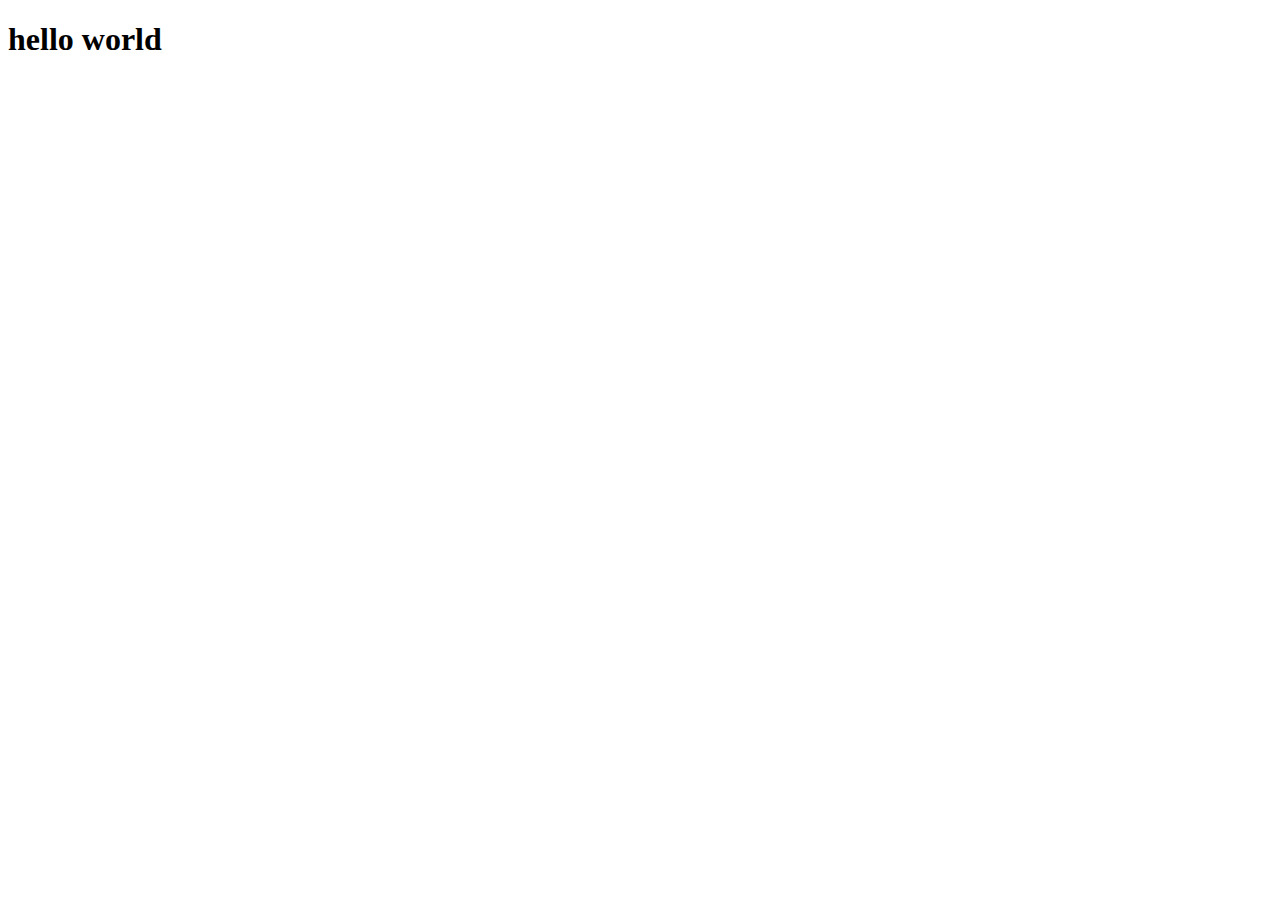
==== index.html @ 8c53c87b "fixed" ====
<!DOCTYPE html>
<html lang="en">
<head>
    <meta charset="UTF-8">
    <meta http-equiv="X-UA-Compatible" content="IE=edge">
    <meta name="viewport" content="width=device-width, initial-scale=1.0">
    <title>Document</title>
</head>
<body>
    <h1>hello world</h1>
</body>
</html>
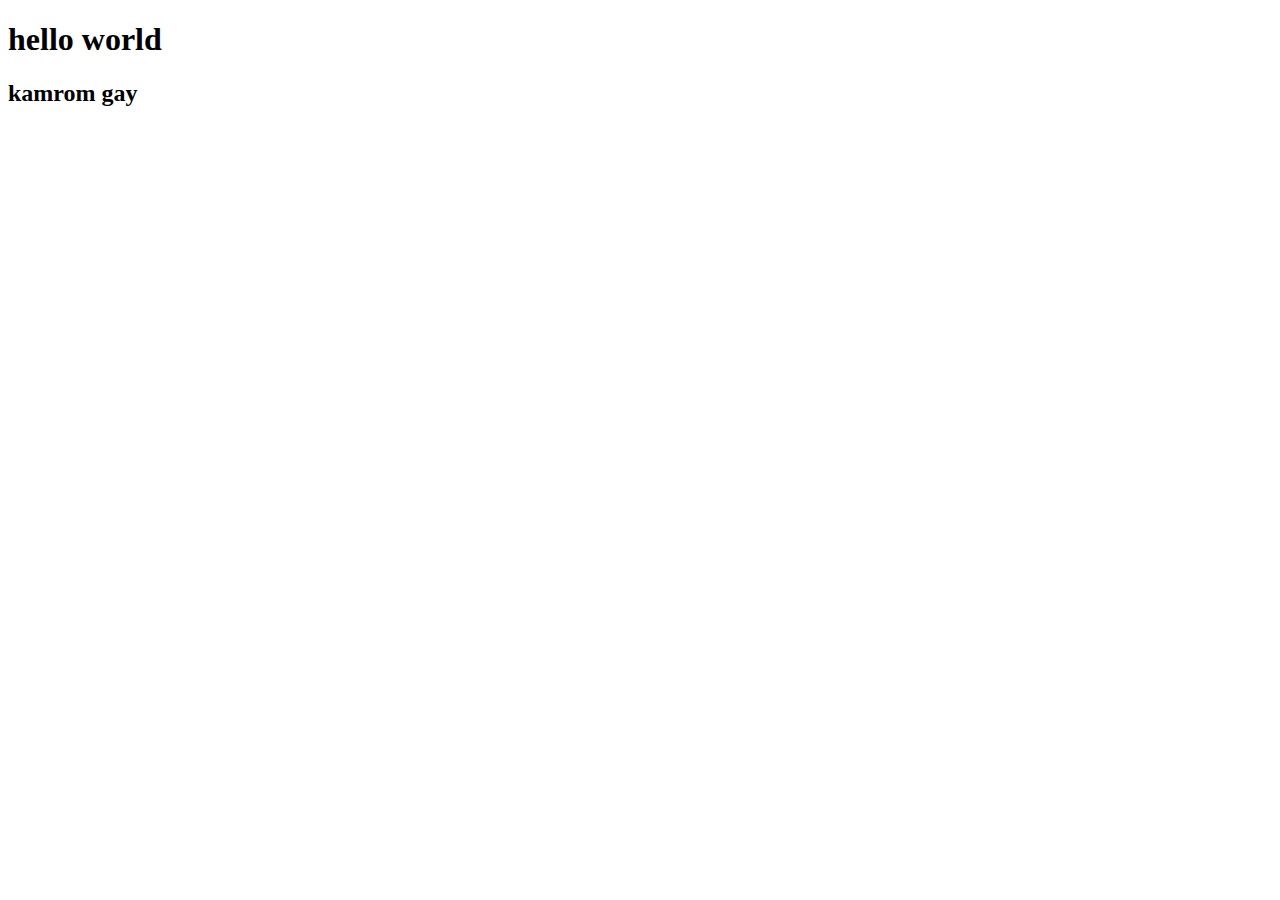
==== commit e5f119d7: "popod" ====
--- a/index.html
+++ b/index.html
@@ -8,5 +8,6 @@
 </head>
 <body>
     <h1>hello world</h1>
+    <h2>kamrom gay</h2>
 </body>
 </html>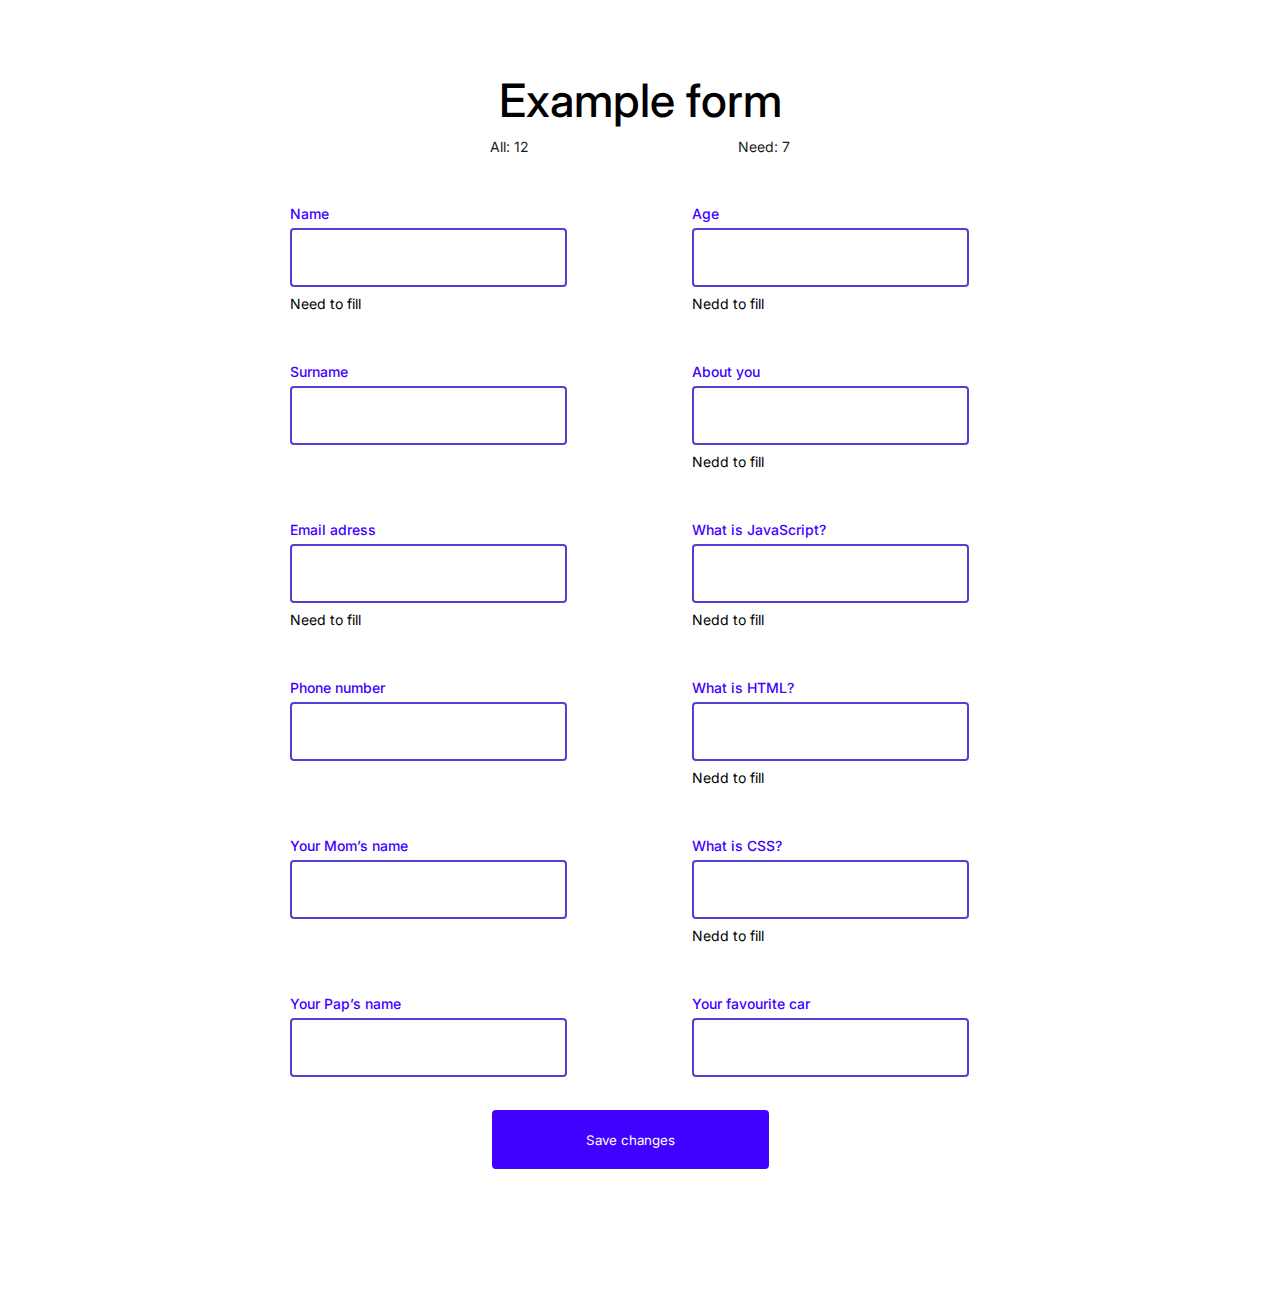
==== commit 7d7a830e: "animation-1" ====
--- a/index.html
+++ b/index.html
@@ -1,13 +1,124 @@
 <!DOCTYPE html>
 <html lang="en">
+
 <head>
     <meta charset="UTF-8">
     <meta http-equiv="X-UA-Compatible" content="IE=edge">
     <meta name="viewport" content="width=device-width, initial-scale=1.0">
+    <link rel="preconnect" href="https://fonts.googleapis.com">
+    <link rel="preconnect" href="https://fonts.gstatic.com" crossorigin>
+    <link href="https://fonts.googleapis.com/css2?family=Inter:wght@100;200;300;400;500;600;700;800;900&display=swap"
+        rel="stylesheet">
+    <link rel="stylesheet" href="./style.css">
     <title>Document</title>
 </head>
+
 <body>
-    <h1>hello world</h1>
-    <h2>kamrom gay</h2>
+
+    <div class="container">
+        <div class="main-top">
+            <div class="top-h1">
+                <h1>Example form</h1>
+            </div>
+            <div class="top-text">
+                <p>All: 12</p>
+                <p></p>
+                <p></p>
+                <p>Need: 7</p>
+            </div>
+        </div>
+
+          <form>
+ <div class="main-block">
+            <div class="input-block">
+                <label><p class="p-input">Name</p></label>
+                <input type="text" id="name">
+            </div>
+
+            <div class="input-block">
+                <label><p class="p-input">Age</p></label>
+                <input type="number" id="name">
+            </div>
+        </div>
+        <span class="need">Need to fill</span>
+        <span class="need fill">Nedd to fill</span>
+
+        <div class="main-block">
+            <div class="input-block">
+                <label><p class="p-input">Surname</p></label>
+                <input type="text" id="name">
+            </div>
+
+            <div class="input-block">
+                <label><p class="p-input">About you</p></label>
+                <input type="text" id="name">
+            </div>
+        </div>
+        <span class="fill-2">Nedd to fill</span>
+
+        <div class="main-block">
+            <div class="input-block">
+                <label><p class="p-input">Email adress</p></label>
+                <input type="email" id="name">
+            </div>
+
+            <div class="input-block">
+                <label><p class="p-input">What is JavaScript?</p></label>
+                <input type="text" id="name">
+            </div>
+        </div>
+        <span class="need">Need to fill</span>
+        <span class="need fill">Nedd to fill</span>
+
+        <div class="main-block">
+            <div class="input-block">
+                <label><p class="p-input">Phone number</p></label>
+                <input type="number" id="name">
+            </div>
+
+            <div class="input-block">
+                <label><p class="p-input">What is HTML?</p></label>
+                <input type="text" id="name">
+            </div>
+        </div>
+        <span class="fill-2">Nedd to fill</span>
+
+        <div class="main-block">
+            <div class="input-block">
+                <label><p class="p-input">Your Mom’s name</p></label>
+                <input type="text" id="name">
+            </div>
+
+            <div class="input-block">
+                <label><p class="p-input">What is CSS?</p></label>
+                <input type="text" id="name">
+            </div>
+        </div>
+        <span class="fill-2">Nedd to fill</span>
+
+        <div class="main-block">
+            <div class="input-block">
+                <label><p class="p-input">Your Pap’s name</p></label>
+                <input type="text" id="name">
+            </div>
+
+            <div class="input-block">
+                <label><p class="p-input">Your favourite car</p></label>
+                <input type="text" id="name">
+            </div>
+        </div>
+
+
+              <div class="btn-main">
+                <button class="main-btn">
+                    Save changes
+                </button>
+              </div>
+          </form>
+    </div>
+
+    <script src="./script.js"></script>
 </body>
-</html>+
+</html>
+
--- a/style.css
+++ b/style.css
@@ -0,0 +1,150 @@
+* {
+    padding: 0;
+    margin: 0;
+    box-sizing: border-box;
+    font-family: 'Inter', sans-serif;
+}
+
+button {
+    cursor: pointer;
+}
+
+a {
+    text-decoration: none;
+}
+
+.container {
+    width: 700px;
+    margin: 0 auto;
+}
+
+.top-text {
+    margin: 0 auto;
+    display: flex;
+    justify-content: space-between;
+    width: 300px;
+}
+
+.top-text p {
+    font-size: 14px;
+    font-weight: 400;
+    color: #1A1A1A;
+    margin-top: 10px;
+}
+
+.top-h1 {
+    text-align: center;
+    margin-top: 72px;
+}
+
+.top-h1 h1 {
+    font-size: 46px;
+    font-weight: 500;
+}
+
+input {
+    width: 277px;
+    height: 59px;
+    background: #FFFFFF;
+    border: 2px solid #543FD3;
+    border-radius: 4px;
+    margin: 73px 125px 6px -140px;
+    padding: 20px 12px;
+    animation: baloon 3s 0s ease;
+}
+
+form {
+    margin-bottom: 144px;
+    width: 800px;
+}
+
+label p {
+    margin: 0px 0 -70px 50px;
+}
+
+.input-block {
+    display: flex;
+}
+
+.p-input {
+    margin: 50px 0 0 0;
+    width: 140px;
+    font-size: 14px;
+    font-weight: 500;
+    color: #4200FF;
+    animation: p-animate 2s 0s;
+}
+
+.main-block {
+    display: flex;
+}
+
+.fill {
+    font-size: 14px;
+    margin-left: 327px;
+    animation: p-animate 3s 0s;
+}
+
+.need {
+    font-size: 14px;
+    opacity: 1;
+    animation: p-animate 3s 0s;
+}
+
+.fill-2 {
+    font-size: 14px;
+    margin-left: 402px;
+    animation: p-animate 3s 0s;
+}
+
+.main-btn {
+    background: #4200FF;
+    border: 2px solid #4200FF;
+    border-radius: 4px;
+    align-items: center;
+    padding: 20px 12px;
+    width: 277px;
+    height: 59px;
+    color: white;
+    margin: 27px 0 0 -120px;
+}
+
+.btn-main {
+    text-align: center;
+}
+
+
+@keyframes baloon {
+    0% {
+        margin-top: -1000px;
+        width: 70px;
+        height: 70px;
+        transform: rotate(2080deg);
+        border-radius: 10px;
+    }
+    50% {
+        margin-top: 70px;
+        border-radius: 20px;
+        width: 70px;
+        height: 70px;
+        transform: rotate(1080deg);
+        margin-right: 80px;
+        margin-left: 10px;
+    }
+    100% {
+        border-radius: 4px;
+        transform: rotate(1080deg);
+    }
+}
+
+
+@keyframes p-animate {
+    0% {
+        opacity: 0;
+        margin-top: 200px;
+    }
+    100% {
+        margin-bottom: 70px;
+        opacity: 1;
+    }
+}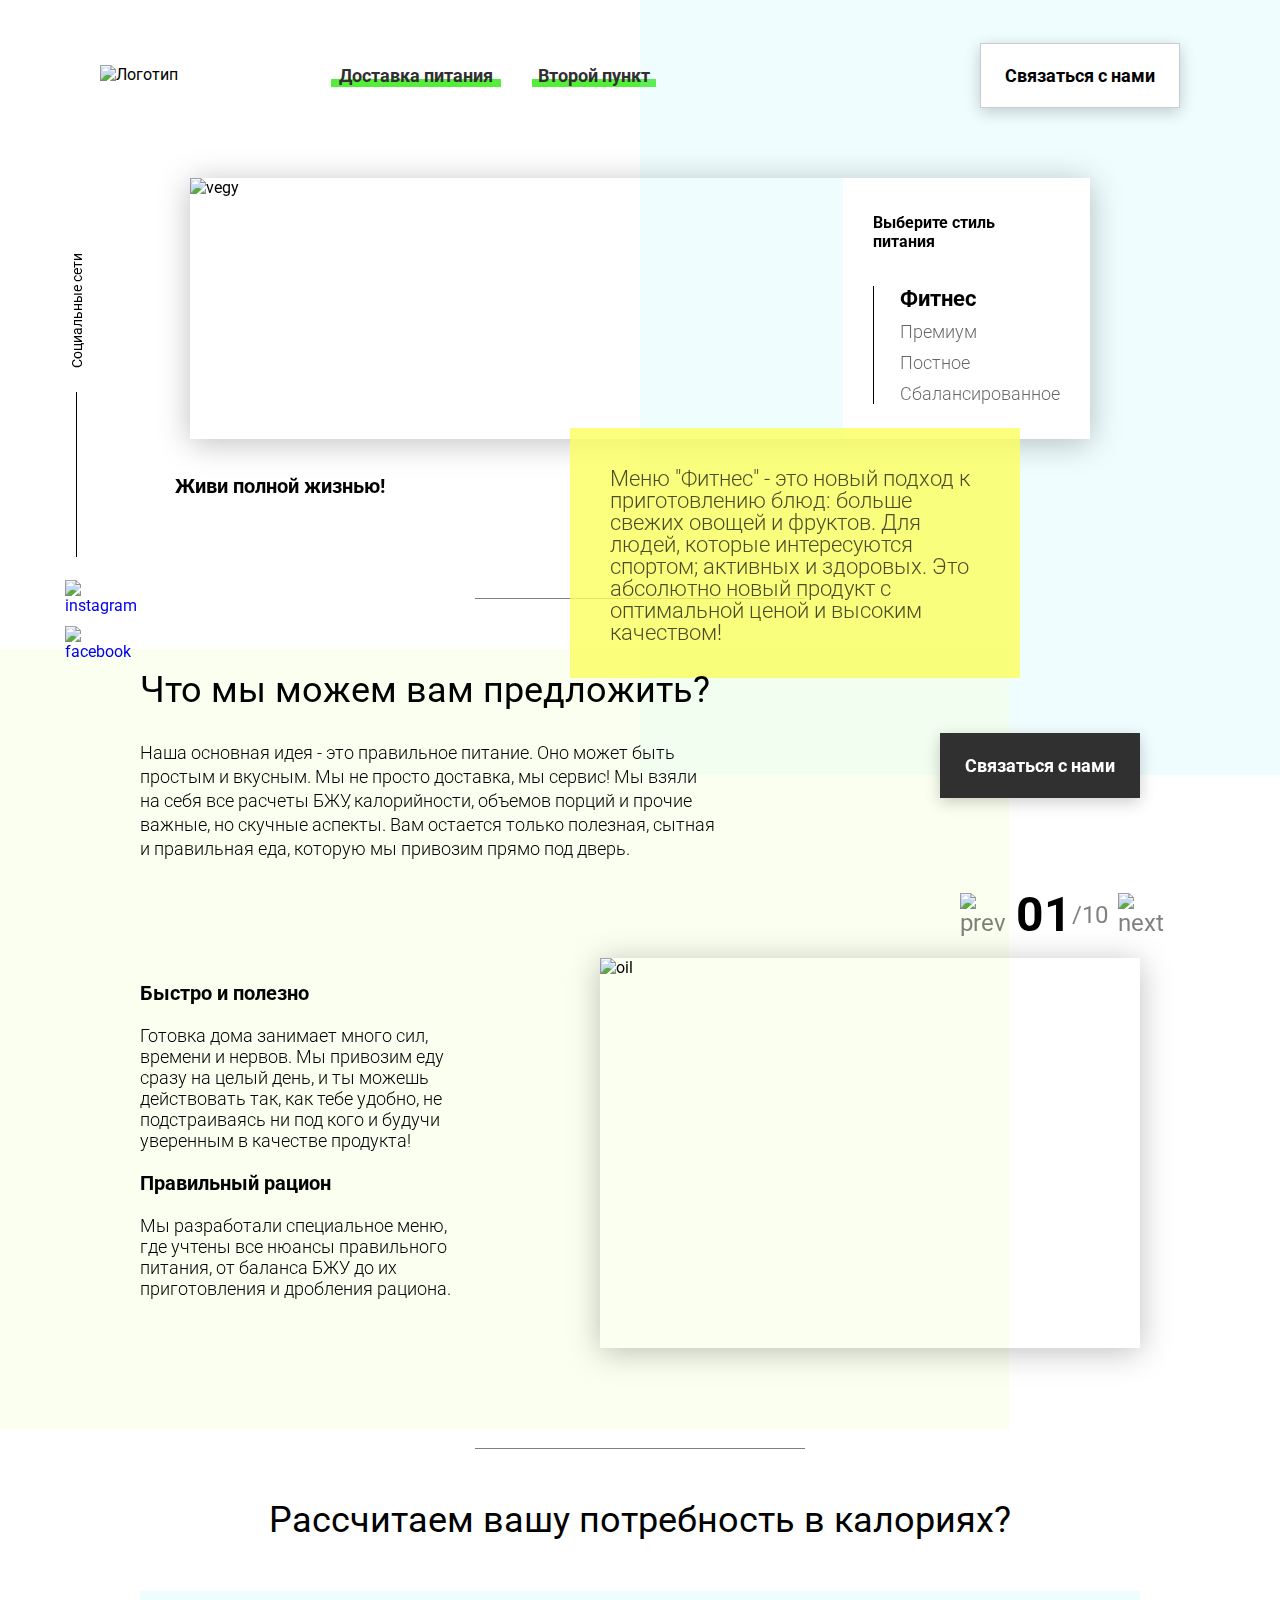
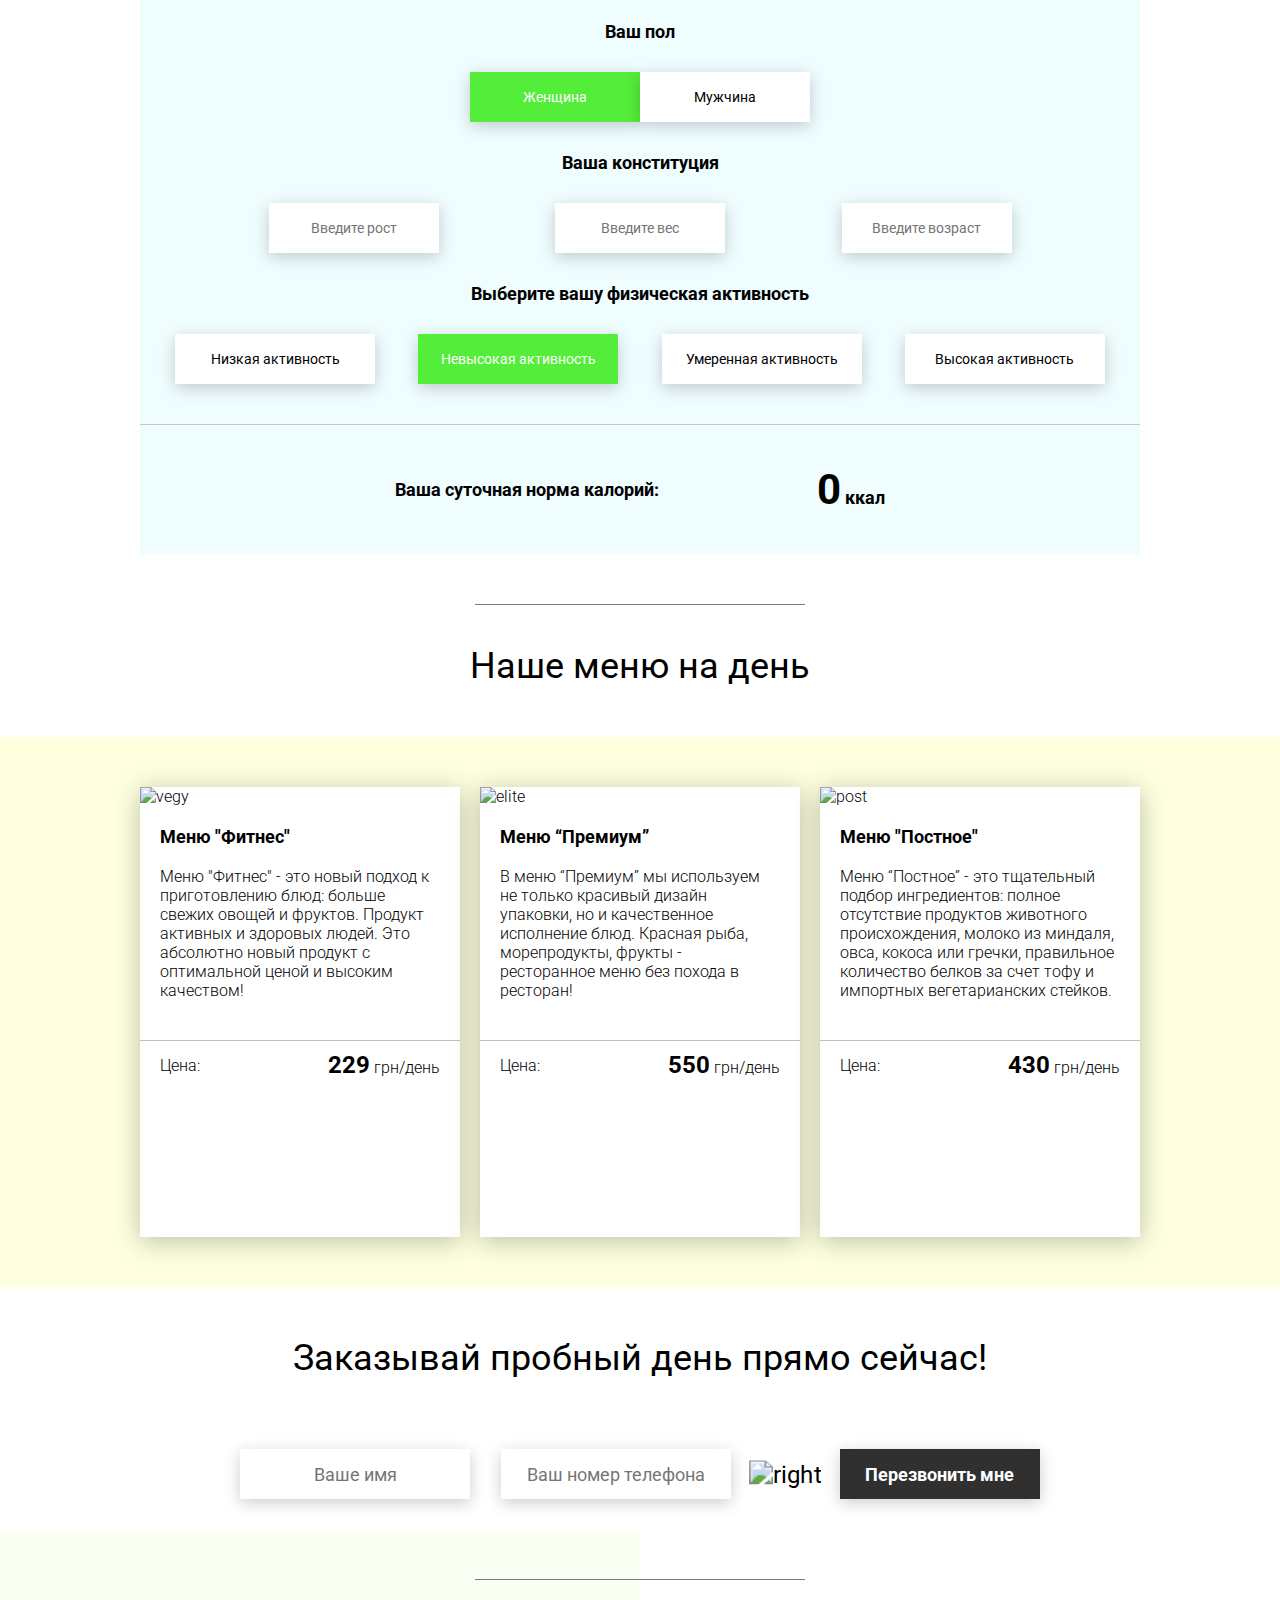
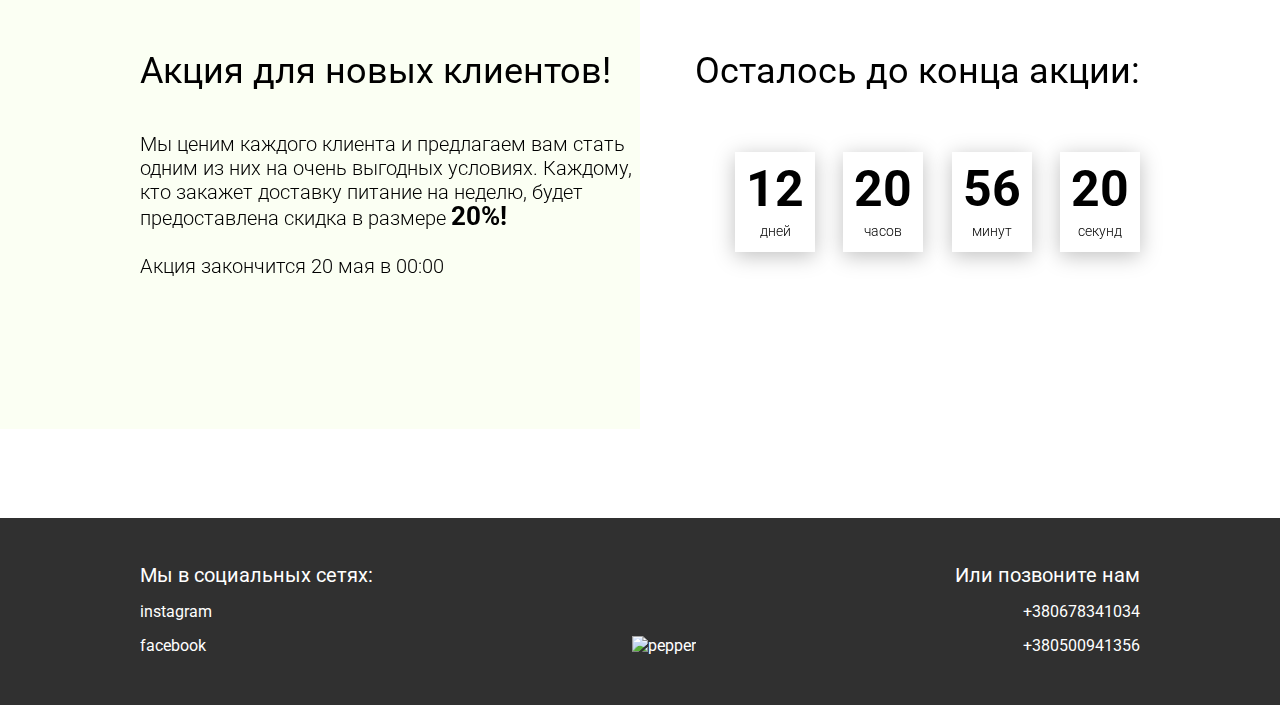
==== commit 09a29710: "done" ====
--- a/index.html
+++ b/index.html
@@ -3,122 +3,350 @@
 
 <head>
     <meta charset="UTF-8">
-    <meta http-equiv="X-UA-Compatible" content="IE=edge">
     <meta name="viewport" content="width=device-width, initial-scale=1.0">
-    <link rel="preconnect" href="https://fonts.googleapis.com">
-    <link rel="preconnect" href="https://fonts.gstatic.com" crossorigin>
-    <link href="https://fonts.googleapis.com/css2?family=Inter:wght@100;200;300;400;500;600;700;800;900&display=swap"
-        rel="stylesheet">
-    <link rel="stylesheet" href="./style.css">
-    <title>Document</title>
+    <title>Food</title>
+    <link rel="stylesheet" href="css/style.css">
+    <link rel="stylesheet" href="css/media.css">
 </head>
 
 <body>
-
-    <div class="container">
-        <div class="main-top">
-            <div class="top-h1">
-                <h1>Example form</h1>
-            </div>
-            <div class="top-text">
-                <p>All: 12</p>
-                <p></p>
-                <p></p>
-                <p>Need: 7</p>
-            </div>
-        </div>
-
-          <form>
- <div class="main-block">
-            <div class="input-block">
-                <label><p class="p-input">Name</p></label>
-                <input type="text" id="name">
-            </div>
-
-            <div class="input-block">
-                <label><p class="p-input">Age</p></label>
-                <input type="number" id="name">
-            </div>
-        </div>
-        <span class="need">Need to fill</span>
-        <span class="need fill">Nedd to fill</span>
-
-        <div class="main-block">
-            <div class="input-block">
-                <label><p class="p-input">Surname</p></label>
-                <input type="text" id="name">
-            </div>
-
-            <div class="input-block">
-                <label><p class="p-input">About you</p></label>
-                <input type="text" id="name">
-            </div>
-        </div>
-        <span class="fill-2">Nedd to fill</span>
-
-        <div class="main-block">
-            <div class="input-block">
-                <label><p class="p-input">Email adress</p></label>
-                <input type="email" id="name">
-            </div>
-
-            <div class="input-block">
-                <label><p class="p-input">What is JavaScript?</p></label>
-                <input type="text" id="name">
-            </div>
-        </div>
-        <span class="need">Need to fill</span>
-        <span class="need fill">Nedd to fill</span>
-
-        <div class="main-block">
-            <div class="input-block">
-                <label><p class="p-input">Phone number</p></label>
-                <input type="number" id="name">
-            </div>
-
-            <div class="input-block">
-                <label><p class="p-input">What is HTML?</p></label>
-                <input type="text" id="name">
-            </div>
-        </div>
-        <span class="fill-2">Nedd to fill</span>
-
-        <div class="main-block">
-            <div class="input-block">
-                <label><p class="p-input">Your Mom’s name</p></label>
-                <input type="text" id="name">
-            </div>
-
-            <div class="input-block">
-                <label><p class="p-input">What is CSS?</p></label>
-                <input type="text" id="name">
-            </div>
-        </div>
-        <span class="fill-2">Nedd to fill</span>
-
-        <div class="main-block">
-            <div class="input-block">
-                <label><p class="p-input">Your Pap’s name</p></label>
-                <input type="text" id="name">
-            </div>
-
-            <div class="input-block">
-                <label><p class="p-input">Your favourite car</p></label>
-                <input type="text" id="name">
-            </div>
-        </div>
-
-
-              <div class="btn-main">
-                <button class="main-btn">
-                    Save changes
-                </button>
-              </div>
-          </form>
-    </div>
-
-    <script src="./script.js"></script>
+    <header class="header">
+        <div class="header__left-block">
+            <div class="header__logo">
+                <img src="icons/logo.svg" alt="Логотип">
+            </div>
+            <nav class="header__links">
+                <a href="#" class="header__link">Доставка питания</a>
+                <a href="#" class="header__link">Второй пункт</a>
+            </nav>
+        </div>
+        <div class="header__right-block">
+            <button data-modal class="btn btn_white">Связаться с нами</button>
+        </div>
+    </header>
+    <div class="sidepanel">
+        <div class="sidepanel__text"><span>Социальные сети</span></div>
+        <div class="sidepanel__divider"></div>
+        <a href="#" class="sidepanel__icon">
+            <img src="icons/instagram.svg" alt="instagram">
+        </a>
+        <a href="#" class="sidepanel__icon">
+            <img src="icons/facebook.svg" alt="facebook">
+        </a>
+    </div>
+
+    <div class="preview">
+        <div class="bgc_blue"></div>
+        <div class="container">
+            <div class="tabcontainer">
+                <div class="tabcontent">
+                    <img src="img/tabs/vegy.jpg" alt="vegy">
+                    <div class="tabcontent__descr">
+                        Меню "Фитнес" - это новый подход к приготовлению блюд: больше свежих овощей и фруктов. Для
+                        людей, которые интересуются спортом; активных и здоровых. Это абсолютно новый продукт с
+                        оптимальной ценой и высоким качеством!
+                    </div>
+                </div>
+                <div class="tabcontent">
+                    <img src="img/tabs/elite.jpg" alt="elite">
+                    <div class="tabcontent__descr">
+                        Меню “Премиум” - мы используем не только красивый дизайн упаковки, но и качественное исполнение
+                        блюд. Красная рыба, морепродукты, фрукты - ресторанное меню без похода в ресторан!
+                    </div>
+                </div>
+                <div class="tabcontent">
+                    <img src="img/tabs/post.jpg" alt="post">
+                    <div class="tabcontent__descr">
+                        Наше специальное “Постное меню” - это тщательный подбор ингредиентов: полное отсутствие
+                        продуктов животного происхождения. Полная гармония с собой и природой в каждом элементе! Все
+                        будет Ом!
+                    </div>
+                </div>
+                <div class="tabcontent">
+                    <img src="img/tabs/hamburger.jpg" alt="vegy">
+                    <div class="tabcontent__descr">
+                        Меню "Сбалансированное" - это соответствие вашего рациона всем научным рекомендациям. Мы
+                        тщательно просчитываем вашу потребность в к/б/ж/у и создаем лучшие блюда для вас.
+                    </div>
+                </div>
+                <div class="tabheader">
+                    <h3>Выберите стиль питания</h3>
+                    <div class="tabheader__items">
+                        <div class="tabheader__item tabheader__item_active">Фитнес</div>
+                        <div class="tabheader__item">Премиум</div>
+                        <div class="tabheader__item">Постное</div>
+                        <div class="tabheader__item">Сбалансированное</div>
+                    </div>
+                </div>
+            </div>
+            <div class="preview__life">Живи полной жизнью!</div>
+        </div>
+    </div>
+
+    <div class="divider"></div>
+
+    <div class="offer">
+        <div class="bgc_y"></div>
+        <div class="container">
+            <div class="offer__text">
+                <h2 class="title">Что мы можем вам предложить?</h2>
+                <div class="offer__descr">
+                    Наша основная идея - это правильное питание. Оно может быть простым и вкусным. Мы не просто
+                    доставка, мы сервис! Мы взяли на себя все расчеты БЖУ, калорийности, объемов порций и прочие важные,
+                    но скучные аспекты. Вам остается только полезная, сытная и правильная еда, которую мы привозим прямо
+                    под дверь.
+                </div>
+            </div>
+            <div class="offer__action">
+                <button data-modal class="btn btn_dark">Связаться с нами</button>
+            </div>
+        </div>
+        <div class="container">
+            <div class="offer__advantages">
+                <h2>Быстро и полезно</h2>
+                <div class="offer__advantages-text">
+                    Готовка дома занимает много сил, времени и нервов. Мы привозим еду сразу на целый день, и ты можешь
+                    действовать так, как тебе удобно, не подстраиваясь ни под кого и будучи уверенным в качестве
+                    продукта!
+                </div>
+                <h2>Правильный рацион</h2>
+                <div class="offer__advantages-text">
+                    Мы разработали специальное меню, где учтены все нюансы правильного питания, от баланса БЖУ до их
+                    приготовления и дробления рациона.
+                </div>
+            </div>
+            <div class="offer__slider">
+                <div class="offer__slider-counter">
+                    <div class="offer__slider-prev">
+                        <img src="icons/left.svg" alt="prev">
+                    </div>
+                    <span id="current">03</span>
+                    /
+                    <span id="total">04</span>
+                    <div class="offer__slider-next">
+                        <img src="icons/right.svg" alt="next">
+                    </div>
+                </div>
+                <div class="offer__slider-wrapper">
+
+                    <div class="offer__slide">
+                        <img src="img/slider/olive-oil.jpg" alt="oil">
+                    </div>
+                    <div class="offer__slide">
+                        <img src="img/slider/paprika.jpg" alt="paprika">
+                    </div>
+                    <div class="offer__slide">
+                        <img src="img/slider/pepper.jpg" alt="pepper">
+                    </div>
+                    <div class="offer__slide">
+                        <img src="img/slider/food-12.jpg" alt="food">
+                    </div>
+                    <div class="offer__slide">
+                        <img src="img/slider/olive-oil.jpg" alt="oil">
+                    </div>
+                    <div class="offer__slide">
+                        <img src="img/slider/paprika.jpg" alt="paprika">
+                    </div>
+                    <div class="offer__slide">
+                        <img src="img/slider/pepper.jpg" alt="pepper">
+                    </div>
+                    <div class="offer__slide">
+                        <img src="img/slider/food-12.jpg" alt="food">
+                    </div>
+                    <div class="offer__slide">
+                        <img src="img/slider/olive-oil.jpg" alt="oil">
+                    </div>
+                    <div class="offer__slide">
+                        <img src="img/slider/paprika.jpg" alt="paprika">
+                    </div>
+                </div>
+            </div>
+        </div>
+    </div>
+
+    <div class="divider"></div>
+
+    <div class="calculating">
+        <div class="container">
+            <h2 class="title">Рассчитаем вашу потребность в калориях?
+            </h2>
+            <div class="calculating__field">
+                <div class="calculating__subtitle">
+                    Ваш пол
+                </div>
+                <div class="calculating__choose" id="gender">
+                    <div data-gender="woman" class="calculating__choose-item calculating__choose-item_active">Женщина
+                    </div>
+                    <div data-gender="man" class="calculating__choose-item">Мужчина</div>
+                </div>
+
+                <div class="calculating__subtitle">
+                    Ваша конституция
+                </div>
+                <div class="calculating__choose calculating__choose_medium">
+                    <input type="text" id="height" placeholder="Введите рост" tabindex="1"
+                        class="calculating__choose-item">
+                    <input type="text" id="weight" placeholder="Введите вес" tabindex="2"
+                        class="calculating__choose-item">
+                    <input type="text" id="age" placeholder="Введите возраст" tabindex="3"
+                        class="calculating__choose-item">
+                </div>
+
+                <div class="calculating__subtitle">
+                    Выберите вашу физическая активность
+                </div>
+                <div class="calculating__choose calculating__choose_big">
+                    <div id="low" class="calculating__choose-item">Низкая активность </div>
+                    <div id="small" class="calculating__choose-item calculating__choose-item_active">Невысокая
+                        активность</div>
+                    <div id="medium" class="calculating__choose-item">Умеренная активность</div>
+                    <div id="high" class="calculating__choose-item">Высокая активность</div>
+                </div>
+
+                <div class="calculating__divider"></div>
+
+                <div class="calculating__total">
+                    <div class="calculating__subtitle">
+                        Ваша суточная норма калорий:
+                    </div>
+                    <div class="calculating__result">
+                        <span>0</span> ккал
+                    </div>
+                </div>
+            </div>
+        </div>
+    </div>
+
+    <div class="divider"></div>
+
+    <div class="menu">
+        <h2 class="title">Наше меню на день</h2>
+
+        <div class="menu__field">
+            <div class="container">
+                <div class="menu__item">
+                    <img src="img/tabs/vegy.jpg" alt="vegy">
+                    <h3 class="menu__item-subtitle">Меню "Фитнес"</h3>
+                    <div class="menu__item-descr">Меню "Фитнес" - это новый подход к приготовлению блюд: больше свежих
+                        овощей и фруктов. Продукт активных и здоровых людей. Это абсолютно новый продукт с оптимальной
+                        ценой и высоким качеством!</div>
+                    <div class="menu__item-divider"></div>
+                    <div class="menu__item-price">
+                        <div class="menu__item-cost">Цена:</div>
+                        <div class="menu__item-total"><span>229</span> грн/день</div>
+                    </div>
+                </div>
+                <div class="menu__item">
+                    <img src="img/tabs/elite.jpg" alt="elite">
+                    <h3 class="menu__item-subtitle">Меню “Премиум”</h3>
+                    <div class="menu__item-descr">В меню “Премиум” мы используем не только красивый дизайн упаковки, но
+                        и качественное исполнение блюд. Красная рыба, морепродукты, фрукты - ресторанное меню без похода
+                        в ресторан!</div>
+                    <div class="menu__item-divider"></div>
+                    <div class="menu__item-price">
+                        <div class="menu__item-cost">Цена:</div>
+                        <div class="menu__item-total"><span>550</span> грн/день</div>
+                    </div>
+                </div>
+                <div class="menu__item">
+                    <img src="img/tabs/post.jpg" alt="post">
+                    <h3 class="menu__item-subtitle">Меню "Постное"</h3>
+                    <div class="menu__item-descr">Меню “Постное” - это тщательный подбор ингредиентов: полное отсутствие
+                        продуктов животного происхождения, молоко из миндаля, овса, кокоса или гречки, правильное
+                        количество белков за счет тофу и импортных вегетарианских стейков. </div>
+                    <div class="menu__item-divider"></div>
+                    <div class="menu__item-price">
+                        <div class="menu__item-cost">Цена:</div>
+                        <div class="menu__item-total"><span>430</span> грн/день</div>
+                    </div>
+                </div>
+            </div>
+        </div>
+    </div>
+
+    <div class="order">
+        <div class="container">
+            <div class="title">Заказывай пробный день прямо сейчас!</div>
+            <form action="#" name="sign_up" class="order__form">
+                <input placeholder="Ваше имя" name="name" type="text" class="order__input">
+                <input placeholder="Ваш номер телефона" name="phone" type="phone" class="order__input">
+                <img src="icons/right.svg" alt="right">
+                <button class="btn btn_dark btn_min">Перезвонить мне</button>
+            </form>
+        </div>
+    </div>
+
+    <div class="divider"></div>
+
+    <div class="promotion">
+        <div class="bgc_y"></div>
+        <div class="container">
+            <div class="promotion__text">
+                <div class="title">Акция для новых клиентов!</div>
+                <div class="promotion__descr">
+                    Мы ценим каждого клиента и предлагаем вам стать одним из них на очень выгодных условиях.
+                    Каждому, кто закажет доставку питание на неделю, будет предоставлена скидка в размере
+                    <span>20%!</span>
+                    <br><br>
+                    Акция закончится 20 мая в 00:00
+                </div>
+            </div>
+            <div class="promotion__timer">
+                <div class="title">Осталось до конца акции:</div>
+                <div class="timer">
+                    <div class="timer__block">
+                        <span id="days">12</span>
+                        дней
+                    </div>
+                    <div class="timer__block">
+                        <span id="hours">20</span>
+                        часов
+                    </div>
+                    <div class="timer__block">
+                        <span id="minutes">56</span>
+                        минут
+                    </div>
+                    <div class="timer__block">
+                        <span id="seconds">20</span>
+                        секунд
+                    </div>
+                </div>
+            </div>
+        </div>
+    </div>
+
+    <footer class="footer">
+        <div class="container">
+            <div class="social">
+                <div class="subtitle">Мы в социальных сетях:</div>
+                <a href="#" class="link">instagram</a>
+                <a href="#" class="link">facebook</a>
+            </div>
+            <div class="pepper">
+                <img src="icons/veg.svg" alt="pepper">
+            </div>
+            <div class="call">
+                <div class="subtitle">Или позвоните нам</div>
+                <a href="#" class="link">+380678341034</a>
+                <a href="#" class="link">+380500941356</a>
+            </div>
+        </div>
+    </footer>
+
+    <div class="modal">
+        <div class="modal__dialog">
+            <div class="modal__content">
+                <form action="#">
+                    <div data-close class="modal__close">&times;</div>
+                    <div class="modal__title">Мы свяжемся с вами как можно быстрее!</div>
+                    <input placeholder="Ваше имя" name="name" type="text" class="modal__input">
+                    <input placeholder="Ваш номер телефона" name="phone" type="phone" class="modal__input">
+                    <button class="btn btn_dark btn_min">Перезвонить мне</button>
+                </form>
+            </div>
+        </div>
+    </div>
+    <script src="js/script.js"></script>
 </body>
 
-</html>
-
+</html>--- a/css/style.css
+++ b/css/style.css
@@ -0,0 +1,772 @@
+@import url(https://fonts.googleapis.com/css?family=Roboto:300,400,700&display=swap&subset=cyrillic-ext);
+* {
+  -webkit-box-sizing: border-box;
+  box-sizing: border-box;
+  margin: 0;
+  padding: 0;
+  font-family: Roboto, sans-serif; }
+
+a {
+  text-decoration: none; }
+
+.btn {
+  width: 220px;
+  height: 65px;
+  display: -webkit-box;
+  display: -ms-flexbox;
+  display: flex;
+  -webkit-box-pack: center;
+  -ms-flex-pack: center;
+  justify-content: center;
+  -webkit-box-align: center;
+  -ms-flex-align: center;
+  align-items: center;
+  background-color: #fff;
+  font-size: 18px;
+  font-weight: 700;
+  border: 1px solid rgba(0, 0, 0, 0.2);
+  -webkit-box-shadow: 0 4px 15px rgba(0, 0, 0, 0.2);
+  box-shadow: 0 4px 15px rgba(0, 0, 0, 0.2);
+  cursor: pointer;
+  -webkit-transition: .3s all;
+  -o-transition: .3s all;
+  transition: .3s all;
+  outline: 0; }
+
+.btn_white {
+  background-color: #fff; }
+
+.btn_dark {
+  background-color: #303030;
+  color: #fff;
+  border: none; }
+
+.btn_min {
+  height: 50px; }
+
+.btn:hover {
+  -webkit-box-shadow: 0 4px 30px rgba(0, 0, 0, 0.3);
+  box-shadow: 0 4px 30px rgba(0, 0, 0, 0.3); }
+
+.container {
+  max-width: 1200px;
+  margin: 0 auto; }
+
+.divider {
+  width: 330px;
+  height: 1px;
+  margin: 0 auto;
+  background-color: rgba(0, 0, 0, 0.5); }
+
+.title {
+  font-size: 36px;
+  font-weight: 400; }
+
+.header {
+  display: -webkit-box;
+  display: -ms-flexbox;
+  display: flex;
+  -webkit-box-pack: justify;
+  -ms-flex-pack: justify;
+  justify-content: space-between;
+  -webkit-box-align: center;
+  -ms-flex-align: center;
+  align-items: center;
+  height: 150px;
+  gap: 10px;
+  padding: 0 100px; }
+
+.header__left-block {
+  display: -webkit-box;
+  display: -ms-flexbox;
+  display: flex;
+  -webkit-box-pack: justify;
+  -ms-flex-pack: justify;
+  justify-content: space-between;
+  min-width: 550px; }
+
+.header__logo {
+  max-width: 170px; }
+
+.header__logo img {
+  width: 100%; }
+
+.header__links {
+  display: -webkit-box;
+  display: -ms-flexbox;
+  display: flex;
+  -webkit-box-align: center;
+  -ms-flex-align: center;
+  align-items: center; }
+
+.header__link {
+  position: relative;
+  margin-right: 45px;
+  font-weight: 700;
+  font-size: 18px;
+  color: #303030; }
+
+.header__link:after {
+  content: '';
+  position: absolute;
+  display: block;
+  width: 110%;
+  left: -5%;
+  bottom: -1px;
+  z-index: -1;
+  height: 8px;
+  background: #54ed39; }
+
+.header__link:last-child {
+  margin-right: 0; }
+
+.sidepanel {
+  position: fixed;
+  left: 5%;
+  bottom: 50%;
+  -webkit-transform: translateY(50%);
+  -ms-transform: translateY(50%);
+  transform: translateY(50%);
+  height: 400px;
+  width: 25px;
+  display: -webkit-box;
+  display: -ms-flexbox;
+  display: flex;
+  -webkit-box-orient: vertical;
+  -webkit-box-direction: normal;
+  -ms-flex-direction: column;
+  flex-direction: column;
+  -webkit-box-pack: justify;
+  -ms-flex-pack: justify;
+  justify-content: space-between;
+  -webkit-box-align: center;
+  -ms-flex-align: center;
+  align-items: center; }
+
+.sidepanel__text {
+  width: 120px;
+  height: 120px;
+  font-size: 14px; }
+
+.sidepanel__text span {
+  display: -webkit-box;
+  display: -ms-flexbox;
+  display: flex;
+  -webkit-transform: rotate(-90deg) translateX(-50px);
+  -ms-transform: rotate(-90deg) translateX(-50px);
+  transform: rotate(-90deg) translateX(-50px); }
+
+.sidepanel__divider {
+  width: 1px;
+  height: 165px;
+  background-color: #000; }
+
+.sidepanel__icon {
+  width: 24px;
+  height: 24px; }
+
+.sidepanel__icon img {
+  width: 100%; }
+
+.preview {
+  padding: 28px 0 100px 0;
+  position: relative; }
+
+.preview__life {
+  font-weight: 700;
+  font-size: 20px;
+  margin-left: 35px;
+  margin-top: 35px; }
+
+.bgc_blue {
+  position: absolute;
+  right: 0;
+  top: -155px;
+  width: 50vw;
+  height: 900px;
+  background: rgba(146, 242, 255, 0.15);
+  z-index: -1; }
+
+.tabcontainer {
+  display: -webkit-box;
+  display: -ms-flexbox;
+  display: flex;
+  width: 1130px;
+  margin: 0 auto;
+  -webkit-box-shadow: 0 4px 30px rgba(0, 0, 0, 0.25);
+  box-shadow: 0 4px 30px rgba(0, 0, 0, 0.25); }
+
+.tabcontent {
+  width: 850px;
+  position: relative; }
+
+.tabcontent img {
+  width: 100%;
+  height: 100%;
+  -o-object-fit: cover;
+  object-fit: cover; }
+
+.tabcontent__descr {
+  position: absolute;
+  top: 300px;
+  right: -177px;
+  width: 550px;
+  height: 359px;
+  background: rgba(251, 254, 93, 0.8);
+  padding: 50px;
+  font-size: 24px;
+  font-weight: 300;
+  line-height: 36px;
+  color: rgba(0, 0, 0, 0.7); }
+
+.tabheader {
+  width: 280px;
+  padding: 35px 30px;
+  background-color: #fff; }
+
+.tabheader h3 {
+  font-weight: 700;
+  font-size: 16px; }
+
+.tabheader__items {
+  margin-top: 35px;
+  padding-left: 26px;
+  border-left: 1px solid #000; }
+
+.tabheader__item {
+  font-weight: 700;
+  font-size: 18px;
+  font-weight: 300;
+  margin-top: 10px;
+  color: rgba(0, 0, 0, 0.6);
+  cursor: pointer;
+  -webkit-transition: .3s all;
+  -o-transition: .3s all;
+  transition: .3s all; }
+
+.tabheader__item_active {
+  color: #000;
+  font-size: 22px;
+  font-weight: 700; }
+
+.offer {
+  padding: 70px 0 100px 0;
+  position: relative; }
+
+.offer .container {
+  display: -webkit-box;
+  display: -ms-flexbox;
+  display: flex;
+  -webkit-box-pack: justify;
+  -ms-flex-pack: justify;
+  justify-content: space-between; }
+
+.offer .bgc_y {
+  position: absolute;
+  width: 1109px;
+  height: 780px;
+  background: rgba(243, 255, 222, 0.45);
+  z-index: -1;
+  top: 50px; }
+
+.offer__text {
+  width: 580px; }
+
+.offer__descr {
+  font-size: 18px;
+  margin-top: 30px;
+  font-weight: 300;
+  line-height: 24px; }
+
+.offer__action {
+  display: -webkit-box;
+  display: -ms-flexbox;
+  display: flex;
+  -webkit-box-align: center;
+  -ms-flex-align: center;
+  align-items: center;
+  -webkit-box-pack: end;
+  -ms-flex-pack: end;
+  justify-content: flex-end; }
+
+.offer__advantages {
+  width: 330px;
+  margin-top: 50px; }
+
+.offer__advantages h2 {
+  font-weight: 700;
+  font-size: 20px;
+  margin-top: 20px; }
+
+.offer__advantages h2:first-child {
+  margin-top: 70px; }
+
+.offer__advantages-text {
+  margin-top: 20px;
+  font-size: 18px;
+  font-weight: 300;
+  line-height: 21px; }
+
+.offer__slider {
+  width: 650px;
+  margin-top: 50px;
+  display: -webkit-box;
+  display: -ms-flexbox;
+  display: flex;
+  -webkit-box-orient: vertical;
+  -webkit-box-direction: normal;
+  -ms-flex-direction: column;
+  flex-direction: column;
+  -webkit-box-align: end;
+  -ms-flex-align: end;
+  align-items: flex-end; }
+
+.offer__slider-counter {
+  display: -webkit-box;
+  display: -ms-flexbox;
+  display: flex;
+  width: 180px;
+  -webkit-box-align: center;
+  -ms-flex-align: center;
+  align-items: center;
+  font-size: 24px;
+  color: rgba(0, 0, 0, 0.5); }
+
+.offer__slider-wrapper {
+  width: 100%;
+  margin-top: 15px;
+  -webkit-box-shadow: 0 4px 30px rgba(0, 0, 0, 0.25);
+  box-shadow: 0 4px 30px rgba(0, 0, 0, 0.25); }
+
+.offer__slider-prev {
+  margin-right: 10px;
+  cursor: pointer; }
+
+.offer__slider-next {
+  margin-left: 10px;
+  cursor: pointer; }
+
+.offer__slider #current {
+  font-size: 48px;
+  font-weight: 700;
+  color: #000; }
+
+.offer__slide {
+  width: 100%;
+  height: 390px; }
+
+.offer__slide img {
+  width: 100%;
+  height: 100%;
+  -o-object-fit: cover;
+  object-fit: cover; }
+
+.calculating {
+  padding: 50px 0; }
+
+.calculating .title {
+  text-align: center; }
+
+.calculating__field {
+  width: 100%;
+  margin-top: 50px;
+  background: rgba(146, 242, 255, 0.15);
+  padding: 30px 0 40px 0; }
+
+.calculating__subtitle {
+  text-align: center;
+  font-size: 18px;
+  font-weight: 700;
+  margin-top: 30px; }
+
+.calculating__subtitle:first-child {
+  margin-top: 0; }
+
+.calculating #gender:after {
+  content: '';
+  position: absolute;
+  top: 50%;
+  -webkit-transform: translateY(-50%);
+  -ms-transform: translateY(-50%);
+  transform: translateY(-50%);
+  display: block;
+  width: 16px;
+  height: 16px;
+  background: url(../icons/switch.svg) center center/cover no-repeat; }
+
+.calculating__choose {
+  position: relative;
+  display: -webkit-box;
+  display: -ms-flexbox;
+  display: flex;
+  margin-top: 30px;
+  -webkit-box-pack: center;
+  -ms-flex-pack: center;
+  justify-content: center; }
+
+.calculating__choose-item {
+  display: -webkit-box;
+  display: -ms-flexbox;
+  display: flex;
+  -webkit-box-align: center;
+  -ms-flex-align: center;
+  align-items: center;
+  -webkit-box-pack: center;
+  -ms-flex-pack: center;
+  justify-content: center;
+  width: 170px;
+  height: 50px;
+  padding: 0 10px;
+  background: #fff;
+  -webkit-box-shadow: 0 4px 15px rgba(0, 0, 0, 0.2);
+  box-shadow: 0 4px 15px rgba(0, 0, 0, 0.2);
+  border: none;
+  text-align: center;
+  font-size: 14px;
+  cursor: pointer;
+  outline: 0;
+  -webkit-transition: .3s all;
+  -o-transition: .3s all;
+  transition: .3s all; }
+
+.calculating__choose-item_active {
+  color: #fff;
+  background-color: #54ed39; }
+
+.calculating__choose_medium {
+  width: 743px;
+  -webkit-box-pack: justify;
+  -ms-flex-pack: justify;
+  justify-content: space-between;
+  margin: 30px auto 0 auto; }
+
+.calculating__choose_big {
+  width: 930px;
+  -webkit-box-pack: justify;
+  -ms-flex-pack: justify;
+  justify-content: space-between;
+  margin: 30px auto 0 auto; }
+
+.calculating__choose_big .calculating__choose-item {
+  width: 200px; }
+
+.calculating__divider {
+  width: 100%;
+  height: 1px;
+  margin: 40px auto;
+  background-color: rgba(0, 0, 0, 0.2); }
+
+.calculating__total {
+  width: 490px;
+  margin: 0 auto;
+  display: -webkit-box;
+  display: -ms-flexbox;
+  display: flex;
+  -webkit-box-pack: justify;
+  -ms-flex-pack: justify;
+  justify-content: space-between;
+  -webkit-box-align: center;
+  -ms-flex-align: center;
+  align-items: center; }
+
+.calculating__result {
+  font-size: 18px;
+  font-weight: 700; }
+
+.calculating__result span {
+  font-size: 42px; }
+
+.menu {
+  padding: 40px 0 50px 0; }
+
+.menu .container {
+  display: -webkit-box;
+  display: -ms-flexbox;
+  display: flex;
+  -webkit-box-pack: justify;
+  -ms-flex-pack: justify;
+  justify-content: space-between;
+  -webkit-box-align: start;
+  -ms-flex-align: start;
+  align-items: flex-start; }
+
+.menu .title {
+  text-align: center; }
+
+.menu__field {
+  margin-top: 50px;
+  padding: 50px 0;
+  width: 100%;
+  background: rgba(249, 254, 126, 0.25); }
+
+.menu__item {
+  width: 320px;
+  min-height: 450px;
+  background: #fff;
+  -webkit-box-shadow: 0 4px 25px rgba(0, 0, 0, 0.25);
+  box-shadow: 0 4px 25px rgba(0, 0, 0, 0.25);
+  font-size: 16px;
+  font-weight: 300; }
+
+.menu__item img {
+  width: 100%;
+  height: 200px;
+  -o-object-fit: cover;
+  object-fit: cover; }
+
+.menu__item-subtitle {
+  font-weight: 700;
+  font-size: 18px;
+  padding: 0 20px;
+  margin-top: 20px; }
+
+.menu__item-descr {
+  margin-top: 20px;
+  padding: 0 20px; }
+
+.menu__item-divider {
+  width: 100%;
+  height: 1px;
+  background-color: rgba(0, 0, 0, 0.25);
+  margin-top: 40px; }
+
+.menu__item-price {
+  display: -webkit-box;
+  display: -ms-flexbox;
+  display: flex;
+  -webkit-box-pack: justify;
+  -ms-flex-pack: justify;
+  justify-content: space-between;
+  -webkit-box-align: center;
+  -ms-flex-align: center;
+  align-items: center;
+  padding: 10px 20px; }
+
+.menu__item-price span {
+  font-size: 24px;
+  font-weight: 700; }
+
+.order {
+  padding-bottom: 80px; }
+
+.order .title {
+  text-align: center; }
+
+.order__form {
+  margin-top: 70px;
+  padding: 0 100px;
+  display: -webkit-box;
+  display: -ms-flexbox;
+  display: flex;
+  -webkit-box-pack: justify;
+  -ms-flex-pack: justify;
+  justify-content: space-between;
+  -webkit-box-align: center;
+  -ms-flex-align: center;
+  align-items: center; }
+
+.order__form img {
+  -webkit-transform: scale(1.5);
+  -ms-transform: scale(1.5);
+  transform: scale(1.5); }
+
+.order__input {
+  width: 280px;
+  height: 50px;
+  background: #fff;
+  -webkit-box-shadow: 0 4px 15px rgba(0, 0, 0, 0.2);
+  box-shadow: 0 4px 15px rgba(0, 0, 0, 0.2);
+  border: none;
+  font-size: 18px;
+  text-align: center;
+  padding: 0 20px;
+  outline: 0; }
+
+.promotion {
+  padding: 70px 0 240px 0;
+  position: relative; }
+
+.promotion .container {
+  display: -webkit-box;
+  display: -ms-flexbox;
+  display: flex; }
+
+.promotion .bgc_y {
+  position: absolute;
+  width: 50%;
+  height: 499px;
+  background: rgba(243, 255, 222, 0.35);
+  z-index: -1;
+  top: -50px;
+  left: 0; }
+
+.promotion__text {
+  width: 50%; }
+
+.promotion__descr {
+  margin-top: 40px;
+  font-size: 20px;
+  line-height: 24px;
+  font-weight: 300; }
+
+.promotion__descr span {
+  font-weight: 700;
+  font-size: 26px; }
+
+.promotion__timer {
+  width: 50%; }
+
+.promotion__timer .title {
+  text-align: right; }
+
+.promotion__timer .timer {
+  margin-top: 60px;
+  padding-left: 95px;
+  display: -webkit-box;
+  display: -ms-flexbox;
+  display: flex;
+  -webkit-box-pack: justify;
+  -ms-flex-pack: justify;
+  justify-content: space-between;
+  -webkit-box-align: center;
+  -ms-flex-align: center;
+  align-items: center; }
+
+.promotion__timer .timer__block {
+  width: 102px;
+  height: 120px;
+  background: #fff;
+  -webkit-box-shadow: 0 4px 20px rgba(0, 0, 0, 0.25);
+  box-shadow: 0 4px 20px rgba(0, 0, 0, 0.25);
+  font-size: 16px;
+  font-weight: 300;
+  text-align: center; }
+
+.promotion__timer .timer__block span {
+  display: block;
+  margin-top: 20px;
+  margin-bottom: 5px;
+  font-size: 56px;
+  font-weight: 700; }
+
+.footer {
+  min-height: 180px;
+  background-color: #303030;
+  padding: 45px 0 50px 0;
+  color: #fff; }
+
+.footer .container {
+  height: 100%;
+  display: -webkit-box;
+  display: -ms-flexbox;
+  display: flex;
+  -webkit-box-pack: justify;
+  -ms-flex-pack: justify;
+  justify-content: space-between;
+  -webkit-box-align: end;
+  -ms-flex-align: end;
+  align-items: flex-end; }
+
+.footer .subtitle {
+  font-size: 20px; }
+
+.footer .link {
+  display: block;
+  margin-top: 15px;
+  font-size: 16px;
+  color: #fff; }
+
+.footer .call {
+  text-align: right; }
+
+.modal {
+  position: fixed;
+  top: 0;
+  left: 0;
+  z-index: 1050;
+  display: none;
+  width: 100%;
+  height: 100%;
+  overflow: hidden;
+  opacity: 0;
+  -webkit-transition: .5s ease;
+  -o-transition: .5s ease;
+  transition: .5s ease;
+  background-color: rgba(0, 0, 0, 0.5); }
+
+.modal__dialog {
+  max-width: 500px;
+  margin: 40px auto; }
+
+.modal__content {
+  position: relative;
+  width: 100%;
+  padding: 40px;
+  background-color: #fff;
+  border: 1px solid rgba(0, 0, 0, 0.2);
+  border-radius: 4px;
+  max-height: 80vh;
+  overflow-y: auto; }
+
+.modal__close {
+  position: absolute;
+  top: 8px;
+  right: 14px;
+  font-size: 30px;
+  color: #000;
+  opacity: .5;
+  font-weight: 700;
+  border: none;
+  background-color: transparent;
+  cursor: pointer; }
+
+.modal__title {
+  text-align: center;
+  font-size: 22px;
+  text-transform: uppercase; }
+
+.modal__input {
+  display: block;
+  margin: 20px auto 20px auto;
+  width: 280px;
+  height: 50px;
+  background: #fff;
+  -webkit-box-shadow: 0 4px 15px rgba(0, 0, 0, 0.2);
+  box-shadow: 0 4px 15px rgba(0, 0, 0, 0.2);
+  border: none;
+  font-size: 18px;
+  text-align: center;
+  padding: 0 20px;
+  outline: 0; }
+
+.modal .btn {
+  display: block;
+  width: 280px;
+  margin: 0 auto; }
+
+.show {
+  display: block; }
+
+.hide {
+  display: none; }
+
+.fade {
+  -webkit-animation-name: fade;
+  animation-name: fade;
+  -webkit-animation-duration: 1.5s;
+  animation-duration: 1.5s; }
+
+.error {
+  background-color: red; }
+
+@-webkit-keyframes fade {
+  from {
+    opacity: 0.1; }
+  to {
+    opacity: 1; } }
+
+@keyframes fade {
+  from {
+    opacity: 0.1; }
+  to {
+    opacity: 1; } }
--- a/css/media.css
+++ b/css/media.css
@@ -0,0 +1,300 @@
+@media only screen and (max-width: 1380px) {
+  .container {
+    max-width: 1000px; }
+  .tabcontainer {
+    max-width: 900px; }
+  .tabcontent__descr {
+    top: 250px;
+    right: -177px;
+    width: 450px;
+    height: 250px;
+    padding: 40px;
+    font-size: 22px;
+    line-height: 22px; }
+  .offer__slider {
+    width: 540px;
+    margin-top: 25px; }
+  .offer .bgc_y {
+    width: 1009px; }
+  .bgc_blue {
+    height: 780px;
+    background: rgba(146, 242, 255, 0.15);
+    z-index: -1; }
+  .order__input {
+    width: 230px; }
+  .btn {
+    width: 200px; }
+  .promotion__timer .timer__block {
+    width: 80px;
+    height: 100px;
+    font-size: 14px; }
+  .promotion__timer .timer__block span {
+    margin-top: 8px;
+    font-size: 50px;
+    font-weight: 700; } }
+
+@media only screen and (max-width: 1100px) {
+  .container {
+    max-width: 800px; }
+  .tabcontainer {
+    max-width: 800px; }
+  .tabcontent__descr {
+    top: 250px;
+    right: -177px;
+    width: 400px;
+    height: 200px;
+    padding: 30px;
+    font-size: 19px;
+    line-height: 19px; }
+  .offer__slider {
+    width: 400px;
+    margin-top: 105px; }
+  .offer__slide {
+    height: 200px; }
+  .offer .bgc_y {
+    width: 709px; }
+  .bgc_blue {
+    height: 710px;
+    background: rgba(146, 242, 255, 0.15);
+    z-index: -1; }
+  .calculating__choose-item {
+    width: 120px;
+    height: 50px;
+    font-size: 12px; }
+  .calculating__choose_medium {
+    width: 543px; }
+  .calculating__choose_big {
+    width: 730px; }
+  .calculating__choose_big .calculating__choose-item {
+    width: 150px; }
+  .menu__item {
+    width: 250px;
+    font-size: 14px; }
+  .order__input {
+    width: 140px; }
+  .btn {
+    width: 120px;
+    height: 50px;
+    font-size: 12px; }
+  .promotion__timer .timer__block {
+    width: 60px;
+    height: 80px;
+    font-size: 14px; }
+  .promotion__timer .timer__block span {
+    margin-top: 8px;
+    font-size: 40px;
+    font-weight: 700; } }
+
+@media only screen and (max-width: 925px) {
+  .container {
+    max-width: 600px; }
+  .tabcontainer {
+    max-width: 600px; }
+  .tabheader {
+    width: 150px;
+    padding: 15px 10px; }
+  .tabheader h3 {
+    font-size: 14px; }
+  .tabheader__items {
+    margin-top: 25px;
+    padding-left: 16px; }
+  .tabheader__item {
+    font-size: 12px; }
+  .tabcontent__descr {
+    top: 200px;
+    right: -105px;
+    width: 320px;
+    height: 200px;
+    padding: 25px;
+    font-size: 18px;
+    line-height: 18px; }
+  .preview__life {
+    font-size: 16px;
+    margin-left: 25px; }
+  .offer__text {
+    width: 380px; }
+  .offer__descr {
+    font-size: 16px;
+    margin-top: 20px;
+    line-height: 20px; }
+  .offer__advantages {
+    width: 280px;
+    margin-top: 30px; }
+  .offer__advantages h2 {
+    font-size: 18px;
+    margin-top: 15px; }
+  .offer__advantages h2:first-child {
+    margin-top: 60px; }
+  .offer__advantages-text {
+    margin-top: 15px;
+    font-size: 18px;
+    line-height: 20px; }
+  .offer__slider {
+    width: 300px;
+    margin-top: 80px; }
+  .offer__slide {
+    height: 150px; }
+  .offer .bgc_y {
+    width: 580px; }
+  .bgc_blue {
+    height: 640px; }
+  .calculating__choose-item {
+    width: 100px;
+    height: 35px; }
+  .calculating__choose_medium {
+    width: 443px; }
+  .calculating__choose_big {
+    width: 530px; }
+  .calculating__choose_big .calculating__choose-item {
+    width: 110px; }
+  .menu .container {
+    -webkit-box-align: center;
+    -ms-flex-align: center;
+    align-items: center;
+    gap: 20px;
+    -webkit-box-orient: vertical;
+    -webkit-box-direction: normal;
+    -ms-flex-direction: column;
+    flex-direction: column; }
+  .menu__item {
+    width: 320px;
+    min-height: 450px;
+    font-size: 16px;
+    font-weight: 300; }
+  .order__form {
+    padding: 0 50px; }
+  .order__input {
+    width: 135px; }
+  .promotion__timer .timer__block {
+    width: 45px;
+    height: 60px;
+    font-size: 12px; }
+  .header__links {
+    display: none; }
+  .header__left-block {
+    min-width: -webkit-fit-content;
+    min-width: -moz-fit-content;
+    min-width: fit-content; }
+  .promotion__timer .timer__block span {
+    font-size: 32px;
+    margin-bottom: 0;
+    margin-top: 5px; } }
+
+@media only screen and (max-width: 720px) {
+  .container {
+    max-width: 400px; }
+  .tabcontainer {
+    max-width: 400px; }
+  .tabheader {
+    width: 140px;
+    padding: 10px 5px; }
+  .tabheader h3 {
+    font-size: 13px; }
+  .tabheader__items {
+    margin-top: 20px;
+    padding-left: 12px; }
+  .tabcontent__descr {
+    top: 150px;
+    right: -80px;
+    width: 210px;
+    height: 110px;
+    padding: 10px;
+    font-size: 12px;
+    line-height: 12px; }
+  .preview__life {
+    font-size: 12px;
+    margin-left: 5px; }
+  .offer__text {
+    width: -webkit-fit-content;
+    width: -moz-fit-content;
+    width: fit-content; }
+  .offer__descr {
+    font-size: 14px;
+    margin-bottom: 20px; }
+  .offer__advantages {
+    width: -webkit-fit-content;
+    width: -moz-fit-content;
+    width: fit-content;
+    margin-top: 30px; }
+    .offer__advantages:first-child {
+      margin-top: 0px; }
+  .offer__advantages h2 {
+    font-size: 16px; }
+  .offer__advantages-text {
+    margin-top: 15px;
+    font-size: 14px;
+    line-height: 16px; }
+  .offer__slider {
+    width: 100%;
+    margin-top: 80px; }
+  .offer__slide {
+    height: 250px; }
+  .offer .bgc_y {
+    width: 100%; }
+  .promotion .bgc_y {
+    width: 55%;
+    height: 600px;
+    background: rgba(243, 255, 222, 0.35);
+    z-index: -1;
+    top: -50px;
+    left: 0; }
+  .offer .container {
+    -webkit-box-orient: vertical;
+    -webkit-box-direction: normal;
+    -ms-flex-direction: column;
+    flex-direction: column; }
+  .bgc_blue {
+    height: 520px; }
+  .calculating__choose-item {
+    width: 80px;
+    height: 30px; }
+  .calculating__choose_medium {
+    width: 343px; }
+  .calculating__choose_big {
+    width: 400px; }
+  .calculating__choose_big .calculating__choose-item {
+    font-size: 10px;
+    width: 70px; }
+  .calculating__total {
+    width: -webkit-fit-content;
+    width: -moz-fit-content;
+    width: fit-content;
+    -webkit-box-pack: center;
+    -ms-flex-pack: center;
+    justify-content: center;
+    gap: 10px; }
+  .order__form {
+    padding: 0 0px;
+    margin-top: 50px; }
+  .order__input {
+    width: 105px;
+    font-size: 13px; }
+  .title {
+    font-size: 25px;
+    font-weight: 500; }
+  .timer {
+    padding-right: 30px;
+    -webkit-box-orient: vertical;
+    -webkit-box-direction: normal;
+    -ms-flex-direction: column;
+    flex-direction: column;
+    gap: 10px; }
+  .promotion__timer .timer__block {
+    width: 80px;
+    height: 80px;
+    font-size: 14px; }
+  .promotion__timer .timer__block span {
+    margin-top: 5px;
+    margin-bottom: 0px;
+    font-size: 40px;
+    font-weight: 700; }
+  .header__links {
+    display: none; }
+  .header__left-block {
+    min-width: -webkit-fit-content;
+    min-width: -moz-fit-content;
+    min-width: fit-content; }
+  .sidepanel {
+    position: absolute;
+    bottom: -257%;
+    left: 0; } }
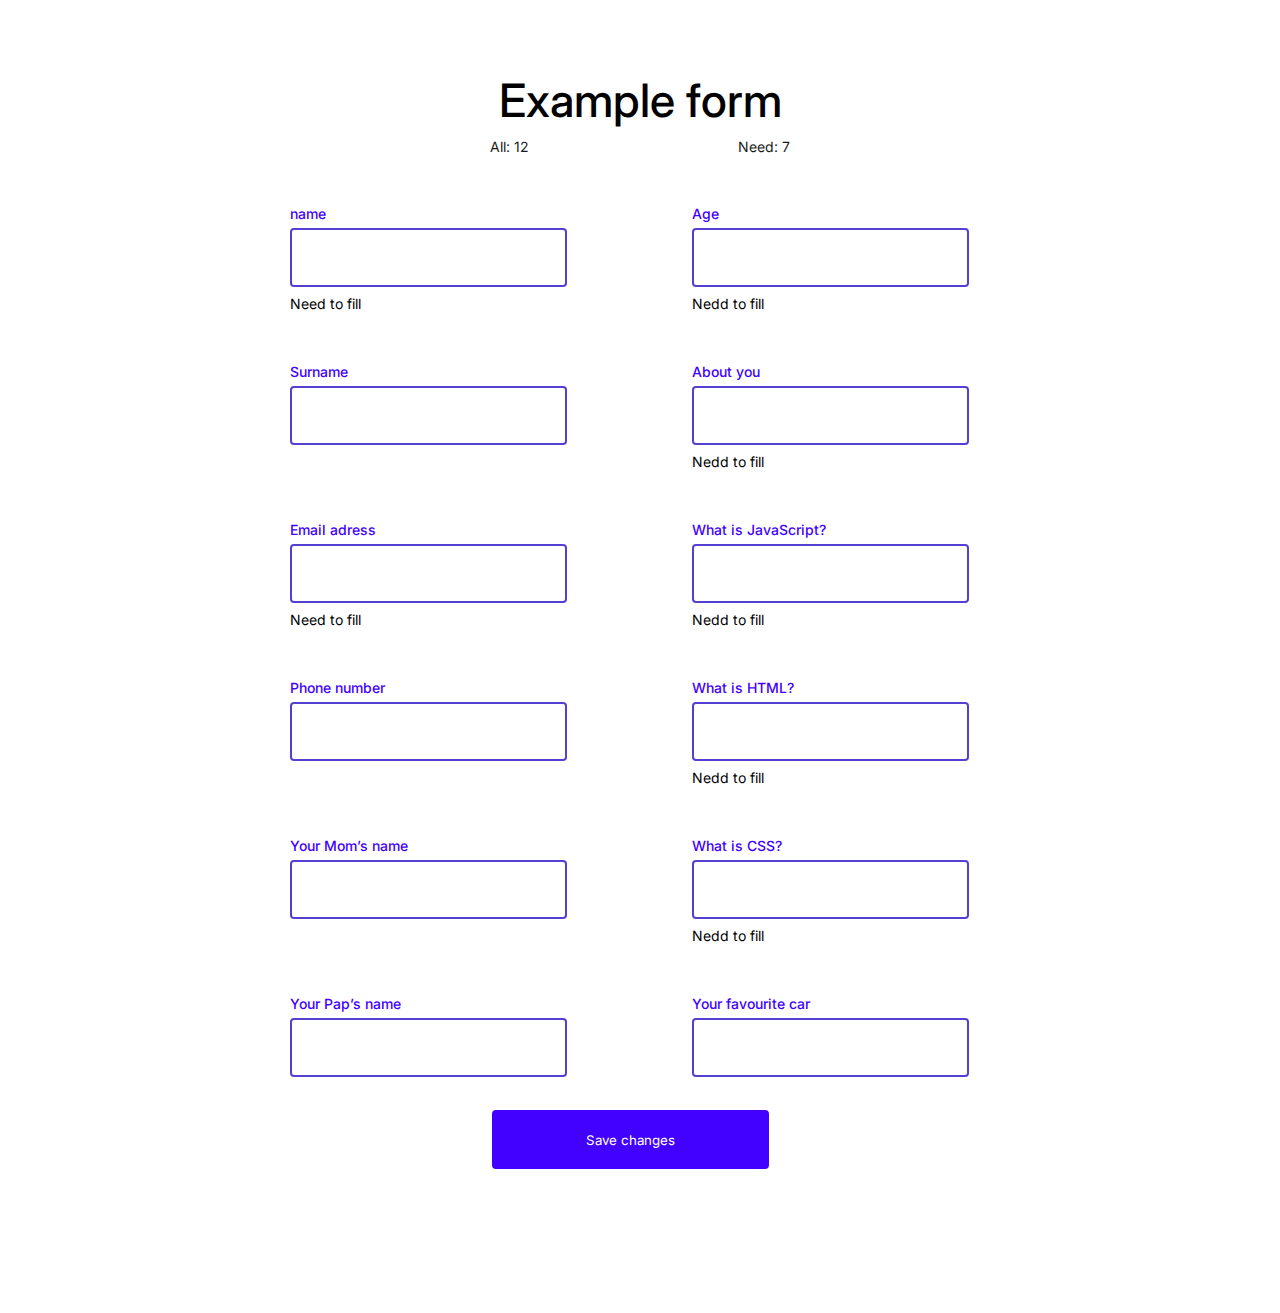
==== commit dd7fc66f: "function" ====
--- a/index.html
+++ b/index.html
@@ -3,350 +3,122 @@
 
 <head>
     <meta charset="UTF-8">
+    <meta http-equiv="X-UA-Compatible" content="IE=edge">
     <meta name="viewport" content="width=device-width, initial-scale=1.0">
-    <title>Food</title>
-    <link rel="stylesheet" href="css/style.css">
-    <link rel="stylesheet" href="css/media.css">
+    <link rel="preconnect" href="https://fonts.googleapis.com">
+    <link rel="preconnect" href="https://fonts.gstatic.com" crossorigin>
+    <link href="https://fonts.googleapis.com/css2?family=Inter:wght@100;200;300;400;500;600;700;800;900&display=swap"
+        rel="stylesheet">
+    <link rel="stylesheet" href="./style.css">
+    <title>Document</title>
 </head>
 
 <body>
-    <header class="header">
-        <div class="header__left-block">
-            <div class="header__logo">
-                <img src="icons/logo.svg" alt="Логотип">
+
+    <div class="container">
+        <div class="main-top">
+            <div class="top-h1">
+                <h1>Example form</h1>
             </div>
-            <nav class="header__links">
-                <a href="#" class="header__link">Доставка питания</a>
-                <a href="#" class="header__link">Второй пункт</a>
-            </nav>
+            <div class="top-text">
+                <p>All: 12</p>
+                <p class="error"></p>
+                <p class="success"></p>
+                <p>Need: 7</p>
+            </div>
         </div>
-        <div class="header__right-block">
-            <button data-modal class="btn btn_white">Связаться с нами</button>
+
+          <form id="sign_up">
+ <div class="main-block">
+            <div class="input-block">
+                <label><p class="p-input">name</p></label>
+                <input type="text" class="top inp-need" name="name">
+            </div>
+
+            <div class="input-block">
+                <label><p class="p-input">Age</p></label>
+                <input type="number" class="top inp-need" name="age">
+            </div>
         </div>
-    </header>
-    <div class="sidepanel">
-        <div class="sidepanel__text"><span>Социальные сети</span></div>
-        <div class="sidepanel__divider"></div>
-        <a href="#" class="sidepanel__icon">
-            <img src="icons/instagram.svg" alt="instagram">
-        </a>
-        <a href="#" class="sidepanel__icon">
-            <img src="icons/facebook.svg" alt="facebook">
-        </a>
+        <span class="need">Need to fill</span>
+        <span class="need fill">Nedd to fill</span>
+
+        <div class="main-block">
+            <div class="input-block">
+                <label><p class="p-input">Surname</p></label>
+                <input type="text" class="left" name="surname">
+            </div>
+
+            <div class="input-block">
+                <label><p class="p-input">About you</p></label>
+                <input type="text" class="right inp-need" name="aboutYou">
+            </div>
+        </div>
+        <span class="fill-2 need">Nedd to fill</span>
+
+        <div class="main-block">
+            <div class="input-block">
+                <label><p class="p-input">Email adress</p></label>
+                <input type="email" class="left inp-need" name="email">
+            </div>
+
+            <div class="input-block">
+                <label><p class="p-input">What is JavaScript?</p></label>
+                <input type="text" class="right inp-need" name="whatIsJS">
+            </div>
+        </div>
+        <span class="need">Need to fill</span>
+        <span class="need fill">Nedd to fill</span>
+
+        <div class="main-block">
+            <div class="input-block">
+                <label><p class="p-input">Phone number</p></label>
+                <input type="number" class="left" name="number">
+            </div>
+
+            <div class="input-block">
+                <label><p class="p-input">What is HTML?</p></label>
+                <input type="text" class="right inp-need" name="whatIsHTML">
+            </div>
+        </div>
+        <span class="fill-2 need">Nedd to fill</span>
+
+        <div class="main-block">
+            <div class="input-block">
+                <label><p class="p-input">Your Mom’s name</p></label>
+                <input type="text" class="left" name="momName">
+            </div>
+
+            <div class="input-block">
+                <label><p class="p-input">What is CSS?</p></label>
+                <input type="text"  class="right inp-need" name="whatIsCSS">
+            </div>
+        </div>
+        <span class="fill-2 need">Nedd to fill</span>
+
+        <div class="main-block">
+            <div class="input-block">
+                <label><p class="p-input">Your Pap’s name</p></label>
+                <input type="text" class="bottom" name="papName">
+            </div>
+
+            <div class="input-block">
+                <label><p class="p-input">Your favourite car</p></label>
+                <input type="text" class="bottom" name="yourCar">
+            </div>
+        </div>
+
+
+              <div class="btn-main">
+                <button class="main-btn">
+                    Save changes
+                </button>
+              </div>
+          </form>
     </div>
 
-    <div class="preview">
-        <div class="bgc_blue"></div>
-        <div class="container">
-            <div class="tabcontainer">
-                <div class="tabcontent">
-                    <img src="img/tabs/vegy.jpg" alt="vegy">
-                    <div class="tabcontent__descr">
-                        Меню "Фитнес" - это новый подход к приготовлению блюд: больше свежих овощей и фруктов. Для
-                        людей, которые интересуются спортом; активных и здоровых. Это абсолютно новый продукт с
-                        оптимальной ценой и высоким качеством!
-                    </div>
-                </div>
-                <div class="tabcontent">
-                    <img src="img/tabs/elite.jpg" alt="elite">
-                    <div class="tabcontent__descr">
-                        Меню “Премиум” - мы используем не только красивый дизайн упаковки, но и качественное исполнение
-                        блюд. Красная рыба, морепродукты, фрукты - ресторанное меню без похода в ресторан!
-                    </div>
-                </div>
-                <div class="tabcontent">
-                    <img src="img/tabs/post.jpg" alt="post">
-                    <div class="tabcontent__descr">
-                        Наше специальное “Постное меню” - это тщательный подбор ингредиентов: полное отсутствие
-                        продуктов животного происхождения. Полная гармония с собой и природой в каждом элементе! Все
-                        будет Ом!
-                    </div>
-                </div>
-                <div class="tabcontent">
-                    <img src="img/tabs/hamburger.jpg" alt="vegy">
-                    <div class="tabcontent__descr">
-                        Меню "Сбалансированное" - это соответствие вашего рациона всем научным рекомендациям. Мы
-                        тщательно просчитываем вашу потребность в к/б/ж/у и создаем лучшие блюда для вас.
-                    </div>
-                </div>
-                <div class="tabheader">
-                    <h3>Выберите стиль питания</h3>
-                    <div class="tabheader__items">
-                        <div class="tabheader__item tabheader__item_active">Фитнес</div>
-                        <div class="tabheader__item">Премиум</div>
-                        <div class="tabheader__item">Постное</div>
-                        <div class="tabheader__item">Сбалансированное</div>
-                    </div>
-                </div>
-            </div>
-            <div class="preview__life">Живи полной жизнью!</div>
-        </div>
-    </div>
-
-    <div class="divider"></div>
-
-    <div class="offer">
-        <div class="bgc_y"></div>
-        <div class="container">
-            <div class="offer__text">
-                <h2 class="title">Что мы можем вам предложить?</h2>
-                <div class="offer__descr">
-                    Наша основная идея - это правильное питание. Оно может быть простым и вкусным. Мы не просто
-                    доставка, мы сервис! Мы взяли на себя все расчеты БЖУ, калорийности, объемов порций и прочие важные,
-                    но скучные аспекты. Вам остается только полезная, сытная и правильная еда, которую мы привозим прямо
-                    под дверь.
-                </div>
-            </div>
-            <div class="offer__action">
-                <button data-modal class="btn btn_dark">Связаться с нами</button>
-            </div>
-        </div>
-        <div class="container">
-            <div class="offer__advantages">
-                <h2>Быстро и полезно</h2>
-                <div class="offer__advantages-text">
-                    Готовка дома занимает много сил, времени и нервов. Мы привозим еду сразу на целый день, и ты можешь
-                    действовать так, как тебе удобно, не подстраиваясь ни под кого и будучи уверенным в качестве
-                    продукта!
-                </div>
-                <h2>Правильный рацион</h2>
-                <div class="offer__advantages-text">
-                    Мы разработали специальное меню, где учтены все нюансы правильного питания, от баланса БЖУ до их
-                    приготовления и дробления рациона.
-                </div>
-            </div>
-            <div class="offer__slider">
-                <div class="offer__slider-counter">
-                    <div class="offer__slider-prev">
-                        <img src="icons/left.svg" alt="prev">
-                    </div>
-                    <span id="current">03</span>
-                    /
-                    <span id="total">04</span>
-                    <div class="offer__slider-next">
-                        <img src="icons/right.svg" alt="next">
-                    </div>
-                </div>
-                <div class="offer__slider-wrapper">
-
-                    <div class="offer__slide">
-                        <img src="img/slider/olive-oil.jpg" alt="oil">
-                    </div>
-                    <div class="offer__slide">
-                        <img src="img/slider/paprika.jpg" alt="paprika">
-                    </div>
-                    <div class="offer__slide">
-                        <img src="img/slider/pepper.jpg" alt="pepper">
-                    </div>
-                    <div class="offer__slide">
-                        <img src="img/slider/food-12.jpg" alt="food">
-                    </div>
-                    <div class="offer__slide">
-                        <img src="img/slider/olive-oil.jpg" alt="oil">
-                    </div>
-                    <div class="offer__slide">
-                        <img src="img/slider/paprika.jpg" alt="paprika">
-                    </div>
-                    <div class="offer__slide">
-                        <img src="img/slider/pepper.jpg" alt="pepper">
-                    </div>
-                    <div class="offer__slide">
-                        <img src="img/slider/food-12.jpg" alt="food">
-                    </div>
-                    <div class="offer__slide">
-                        <img src="img/slider/olive-oil.jpg" alt="oil">
-                    </div>
-                    <div class="offer__slide">
-                        <img src="img/slider/paprika.jpg" alt="paprika">
-                    </div>
-                </div>
-            </div>
-        </div>
-    </div>
-
-    <div class="divider"></div>
-
-    <div class="calculating">
-        <div class="container">
-            <h2 class="title">Рассчитаем вашу потребность в калориях?
-            </h2>
-            <div class="calculating__field">
-                <div class="calculating__subtitle">
-                    Ваш пол
-                </div>
-                <div class="calculating__choose" id="gender">
-                    <div data-gender="woman" class="calculating__choose-item calculating__choose-item_active">Женщина
-                    </div>
-                    <div data-gender="man" class="calculating__choose-item">Мужчина</div>
-                </div>
-
-                <div class="calculating__subtitle">
-                    Ваша конституция
-                </div>
-                <div class="calculating__choose calculating__choose_medium">
-                    <input type="text" id="height" placeholder="Введите рост" tabindex="1"
-                        class="calculating__choose-item">
-                    <input type="text" id="weight" placeholder="Введите вес" tabindex="2"
-                        class="calculating__choose-item">
-                    <input type="text" id="age" placeholder="Введите возраст" tabindex="3"
-                        class="calculating__choose-item">
-                </div>
-
-                <div class="calculating__subtitle">
-                    Выберите вашу физическая активность
-                </div>
-                <div class="calculating__choose calculating__choose_big">
-                    <div id="low" class="calculating__choose-item">Низкая активность </div>
-                    <div id="small" class="calculating__choose-item calculating__choose-item_active">Невысокая
-                        активность</div>
-                    <div id="medium" class="calculating__choose-item">Умеренная активность</div>
-                    <div id="high" class="calculating__choose-item">Высокая активность</div>
-                </div>
-
-                <div class="calculating__divider"></div>
-
-                <div class="calculating__total">
-                    <div class="calculating__subtitle">
-                        Ваша суточная норма калорий:
-                    </div>
-                    <div class="calculating__result">
-                        <span>0</span> ккал
-                    </div>
-                </div>
-            </div>
-        </div>
-    </div>
-
-    <div class="divider"></div>
-
-    <div class="menu">
-        <h2 class="title">Наше меню на день</h2>
-
-        <div class="menu__field">
-            <div class="container">
-                <div class="menu__item">
-                    <img src="img/tabs/vegy.jpg" alt="vegy">
-                    <h3 class="menu__item-subtitle">Меню "Фитнес"</h3>
-                    <div class="menu__item-descr">Меню "Фитнес" - это новый подход к приготовлению блюд: больше свежих
-                        овощей и фруктов. Продукт активных и здоровых людей. Это абсолютно новый продукт с оптимальной
-                        ценой и высоким качеством!</div>
-                    <div class="menu__item-divider"></div>
-                    <div class="menu__item-price">
-                        <div class="menu__item-cost">Цена:</div>
-                        <div class="menu__item-total"><span>229</span> грн/день</div>
-                    </div>
-                </div>
-                <div class="menu__item">
-                    <img src="img/tabs/elite.jpg" alt="elite">
-                    <h3 class="menu__item-subtitle">Меню “Премиум”</h3>
-                    <div class="menu__item-descr">В меню “Премиум” мы используем не только красивый дизайн упаковки, но
-                        и качественное исполнение блюд. Красная рыба, морепродукты, фрукты - ресторанное меню без похода
-                        в ресторан!</div>
-                    <div class="menu__item-divider"></div>
-                    <div class="menu__item-price">
-                        <div class="menu__item-cost">Цена:</div>
-                        <div class="menu__item-total"><span>550</span> грн/день</div>
-                    </div>
-                </div>
-                <div class="menu__item">
-                    <img src="img/tabs/post.jpg" alt="post">
-                    <h3 class="menu__item-subtitle">Меню "Постное"</h3>
-                    <div class="menu__item-descr">Меню “Постное” - это тщательный подбор ингредиентов: полное отсутствие
-                        продуктов животного происхождения, молоко из миндаля, овса, кокоса или гречки, правильное
-                        количество белков за счет тофу и импортных вегетарианских стейков. </div>
-                    <div class="menu__item-divider"></div>
-                    <div class="menu__item-price">
-                        <div class="menu__item-cost">Цена:</div>
-                        <div class="menu__item-total"><span>430</span> грн/день</div>
-                    </div>
-                </div>
-            </div>
-        </div>
-    </div>
-
-    <div class="order">
-        <div class="container">
-            <div class="title">Заказывай пробный день прямо сейчас!</div>
-            <form action="#" name="sign_up" class="order__form">
-                <input placeholder="Ваше имя" name="name" type="text" class="order__input">
-                <input placeholder="Ваш номер телефона" name="phone" type="phone" class="order__input">
-                <img src="icons/right.svg" alt="right">
-                <button class="btn btn_dark btn_min">Перезвонить мне</button>
-            </form>
-        </div>
-    </div>
-
-    <div class="divider"></div>
-
-    <div class="promotion">
-        <div class="bgc_y"></div>
-        <div class="container">
-            <div class="promotion__text">
-                <div class="title">Акция для новых клиентов!</div>
-                <div class="promotion__descr">
-                    Мы ценим каждого клиента и предлагаем вам стать одним из них на очень выгодных условиях.
-                    Каждому, кто закажет доставку питание на неделю, будет предоставлена скидка в размере
-                    <span>20%!</span>
-                    <br><br>
-                    Акция закончится 20 мая в 00:00
-                </div>
-            </div>
-            <div class="promotion__timer">
-                <div class="title">Осталось до конца акции:</div>
-                <div class="timer">
-                    <div class="timer__block">
-                        <span id="days">12</span>
-                        дней
-                    </div>
-                    <div class="timer__block">
-                        <span id="hours">20</span>
-                        часов
-                    </div>
-                    <div class="timer__block">
-                        <span id="minutes">56</span>
-                        минут
-                    </div>
-                    <div class="timer__block">
-                        <span id="seconds">20</span>
-                        секунд
-                    </div>
-                </div>
-            </div>
-        </div>
-    </div>
-
-    <footer class="footer">
-        <div class="container">
-            <div class="social">
-                <div class="subtitle">Мы в социальных сетях:</div>
-                <a href="#" class="link">instagram</a>
-                <a href="#" class="link">facebook</a>
-            </div>
-            <div class="pepper">
-                <img src="icons/veg.svg" alt="pepper">
-            </div>
-            <div class="call">
-                <div class="subtitle">Или позвоните нам</div>
-                <a href="#" class="link">+380678341034</a>
-                <a href="#" class="link">+380500941356</a>
-            </div>
-        </div>
-    </footer>
-
-    <div class="modal">
-        <div class="modal__dialog">
-            <div class="modal__content">
-                <form action="#">
-                    <div data-close class="modal__close">&times;</div>
-                    <div class="modal__title">Мы свяжемся с вами как можно быстрее!</div>
-                    <input placeholder="Ваше имя" name="name" type="text" class="modal__input">
-                    <input placeholder="Ваш номер телефона" name="phone" type="phone" class="modal__input">
-                    <button class="btn btn_dark btn_min">Перезвонить мне</button>
-                </form>
-            </div>
-        </div>
-    </div>
-    <script src="js/script.js"></script>
+    <script src="./script.js"></script>
 </body>
 
-</html>+</html>
+
--- a/style.css
+++ b/style.css
@@ -0,0 +1,230 @@
+* {
+    padding: 0;
+    margin: 0;
+    box-sizing: border-box;
+    font-family: 'Inter', sans-serif;
+}
+
+button {
+    cursor: pointer;
+}
+
+a {
+    text-decoration: none;
+}
+
+.container {
+    width: 700px;
+    margin: 0 auto;
+}
+
+.top-text {
+    margin: 0 auto;
+    display: flex;
+    justify-content: space-between;
+    width: 300px;
+}
+
+.top-text p {
+    font-size: 14px;
+    font-weight: 400;
+    color: #1A1A1A;
+    margin-top: 10px;
+}
+
+.top-h1 {
+    text-align: center;
+    margin-top: 72px;
+}
+
+.top-h1 h1 {
+    font-size: 46px;
+    font-weight: 500;
+}
+
+input {
+    width: 277px;
+    height: 59px;
+    background: #FFFFFF;
+    border: 2px solid #543FD3;
+    border-radius: 4px;
+    margin: 73px 125px 6px -140px;
+    padding: 20px 12px;
+}
+
+form {
+    margin-bottom: 144px;
+    width: 800px;
+}
+
+label p {
+    margin: 0px 0 -70px 50px;
+}
+
+.input-block {
+    display: flex;
+}
+
+.p-input {
+    margin: 50px 0 0 0;
+    width: 140px;
+    font-size: 14px;
+    font-weight: 500;
+    color: #4200FF;
+    animation: p-animate 2s 0s;
+}
+
+.main-block {
+    display: flex;
+}
+
+.fill {
+    font-size: 14px;
+    margin-left: 327px;
+    animation: p-animate 3s 0s;
+}
+
+.need {
+    font-size: 14px;
+    opacity: 1;
+    animation: p-animate 3s 0s;
+}
+
+.fill-2 {
+    font-size: 14px;
+    margin-left: 402px;
+    animation: p-animate 3s 0s;
+}
+
+.main-btn {
+    background: #4200FF;
+    border: 2px solid #4200FF;
+    border-radius: 4px;
+    align-items: center;
+    padding: 20px 12px;
+    width: 277px;
+    height: 59px;
+    color: white;
+    margin: 27px 0 0 -120px;
+}
+
+.btn-main {
+    text-align: center;
+}
+
+.top {
+    animation: baloon 3s 0s ease;
+}
+
+.right {
+    animation: baloon-right 3s 0s ease;
+}
+
+.left {
+    animation: baloon-left 3s 0s ease;
+}
+
+.bottom {
+    animation: baloon-bottom 3s 0s ease;
+}
+
+@keyframes baloon {
+    0% {
+        margin-top: -1000px;
+        width: 70px;
+        height: 70px;
+        transform: rotate(2080deg);
+        border-radius: 10px;
+    }
+    50% {
+        margin-top: 70px;
+        border-radius: 20px;
+        width: 70px;
+        height: 70px;
+        transform: rotate(1080deg);
+        margin-right: 80px;
+        margin-left: 10px;
+    }
+    100% {
+        border-radius: 4px;
+        transform: rotate(1080deg);
+    }
+}
+
+@keyframes baloon-right {
+    0% {
+        margin-left: 2000px;
+        width: 70px;
+        height: 70px;
+        transform: rotate(2080deg);
+        border-radius: 10px;
+    }
+    50% {
+        margin-right: 70px;
+        border-radius: 20px;
+        width: 70px;
+        height: 70px;
+        transform: rotate(1080deg);
+        margin-left: 20px;
+    }
+    100% {
+        border-radius: 4px;
+        transform: rotate(1080deg);
+    }
+}
+
+@keyframes baloon-left {
+    0% {
+        margin-left: -1000px;
+        width: 70px;
+        height: 70px;
+        transform: rotate(2080deg);
+        border-radius: 10px;
+    }
+    50% {
+        margin-right: 70px;
+        border-radius: 20px;
+        width: 70px;
+        height: 70px;
+        transform: rotate(1080deg);
+        margin-left: 10px;
+    }
+    100% {
+        border-radius: 4px;
+        transform: rotate(1080deg);
+    }
+}
+
+@keyframes baloon-bottom {
+    0% {
+        margin-top: 400px;
+        width: 70px;
+        height: 70px;
+        transform: rotate(2080deg);
+        border-radius: 10px;
+    }
+    50% {
+        margin-right: 70px;
+        border-radius: 20px;
+        width: 70px;
+        height: 70px;
+        transform: rotate(1080deg);
+        margin-left: 10px;
+    }
+    100% {
+        border-radius: 4px;
+        transform: rotate(1080deg);
+    }
+}
+
+
+@keyframes p-animate {
+    0% {
+        opacity: 0;
+        margin-top: 200px;
+    }
+    100% {
+        margin-bottom: 70px;
+        opacity: 1;
+    }
+}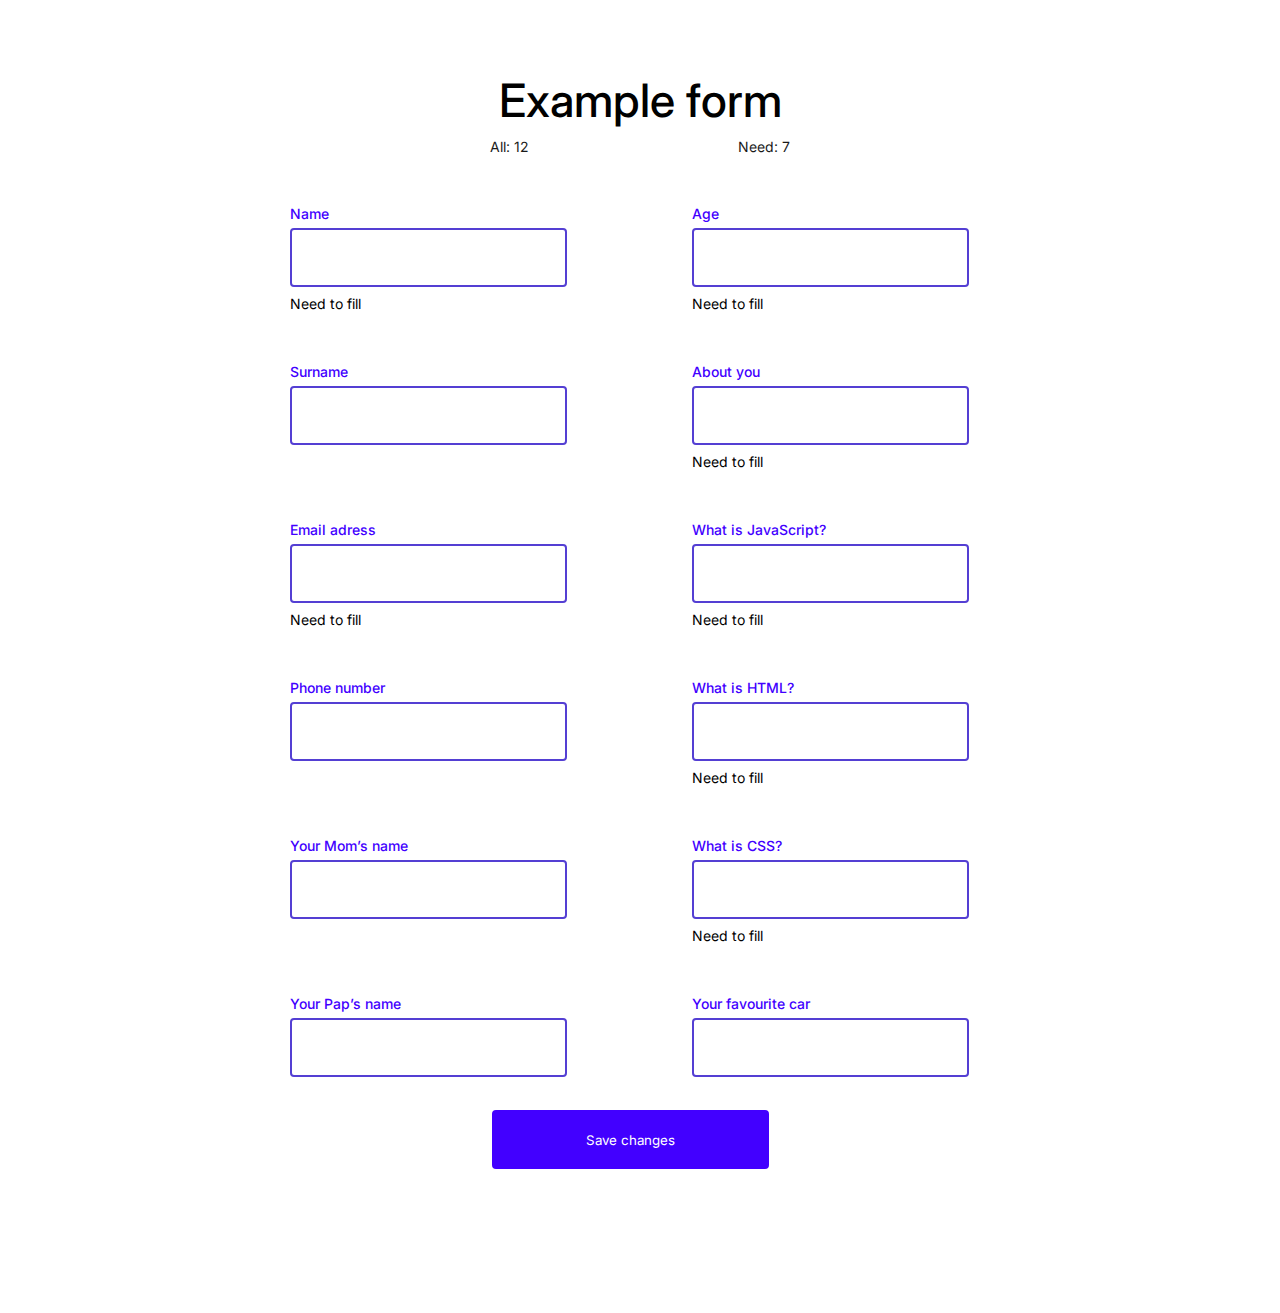
==== commit 0e3dafce: "required" ====
--- a/index.html
+++ b/index.html
@@ -22,8 +22,8 @@
             </div>
             <div class="top-text">
                 <p>All: 12</p>
-                <p class="error"></p>
-                <p class="success"></p>
+                <p id="error"></p>
+                <p id="success"></p>
                 <p>Need: 7</p>
             </div>
         </div>
@@ -31,17 +31,19 @@
           <form id="sign_up">
  <div class="main-block">
             <div class="input-block">
-                <label><p class="p-input">name</p></label>
+                <label><p class="p-input">Name</p></label>
                 <input type="text" class="top inp-need" name="name">
+                <img src="./icon/Shape.png" class="img-error" width="20px" height="20px">
             </div>
 
             <div class="input-block">
                 <label><p class="p-input">Age</p></label>
                 <input type="number" class="top inp-need" name="age">
+                <img src="./icon/Shape.png" class="img-error" width="20px" height="20px">
             </div>
         </div>
         <span class="need">Need to fill</span>
-        <span class="need fill">Nedd to fill</span>
+        <span class="need fill">Need to fill</span>
 
         <div class="main-block">
             <div class="input-block">
@@ -52,23 +54,26 @@
             <div class="input-block">
                 <label><p class="p-input">About you</p></label>
                 <input type="text" class="right inp-need" name="aboutYou">
+                <img src="./icon/Shape.png" class="img-error" width="20px" height="20px">
             </div>
         </div>
-        <span class="fill-2 need">Nedd to fill</span>
+        <span class="fill-2 need">Need to fill</span>
 
         <div class="main-block">
             <div class="input-block">
                 <label><p class="p-input">Email adress</p></label>
                 <input type="email" class="left inp-need" name="email">
+                <img src="./icon/Shape.png" class="img-error" width="20px" height="20px">
             </div>
 
             <div class="input-block">
                 <label><p class="p-input">What is JavaScript?</p></label>
                 <input type="text" class="right inp-need" name="whatIsJS">
+                <img src="./icon/Shape.png" class="img-error" width="20px" height="20px">
             </div>
         </div>
         <span class="need">Need to fill</span>
-        <span class="need fill">Nedd to fill</span>
+        <span class="need fill">Need to fill</span>
 
         <div class="main-block">
             <div class="input-block">
@@ -79,9 +84,10 @@
             <div class="input-block">
                 <label><p class="p-input">What is HTML?</p></label>
                 <input type="text" class="right inp-need" name="whatIsHTML">
+                <img src="./icon/Shape.png" class="img-error" width="20px" height="20px">
             </div>
         </div>
-        <span class="fill-2 need">Nedd to fill</span>
+        <span class="fill-2 need">Need to fill</span>
 
         <div class="main-block">
             <div class="input-block">
@@ -92,9 +98,10 @@
             <div class="input-block">
                 <label><p class="p-input">What is CSS?</p></label>
                 <input type="text"  class="right inp-need" name="whatIsCSS">
+                <img src="./icon/Shape.png" class="img-error" width="20px" height="20px">
             </div>
         </div>
-        <span class="fill-2 need">Nedd to fill</span>
+        <span class="fill-2 need">Need to fill</span>
 
         <div class="main-block">
             <div class="input-block">
--- a/style.css
+++ b/style.css
@@ -52,6 +52,13 @@
     padding: 20px 12px;
 }
 
+.img-error {
+    position: absolute;
+    top: 93px;
+    right: 93px;
+    display: none;
+}
+
 form {
     margin-bottom: 144px;
     width: 800px;
@@ -63,6 +70,7 @@
 
 .input-block {
     display: flex;
+    position: relative;
 }
 
 .p-input {
@@ -106,6 +114,34 @@
     height: 59px;
     color: white;
     margin: 27px 0 0 -120px;
+    transition: .3s;
+}
+
+.main-btn:hover {
+    background-color: white;
+    color: #4200FF;
+    font-weight: 600;
+    box-shadow: 0 0 10px 10px #4200FF;
+}
+
+.red-btn {
+    background-color: red;
+    color: white;
+    border: 2px solid red;
+    border-radius: 4px;
+    align-items: center;
+    padding: 20px 12px;
+    width: 277px;
+    height: 59px;
+    transition: .3s;
+    margin: 27px 0 0 -120px;
+}
+
+.red-btn:hover {
+    box-shadow: 0 0 10px 10px red;
+    background-color: white;
+    color: red;
+    font-weight: 600;
 }
 
 .btn-main {
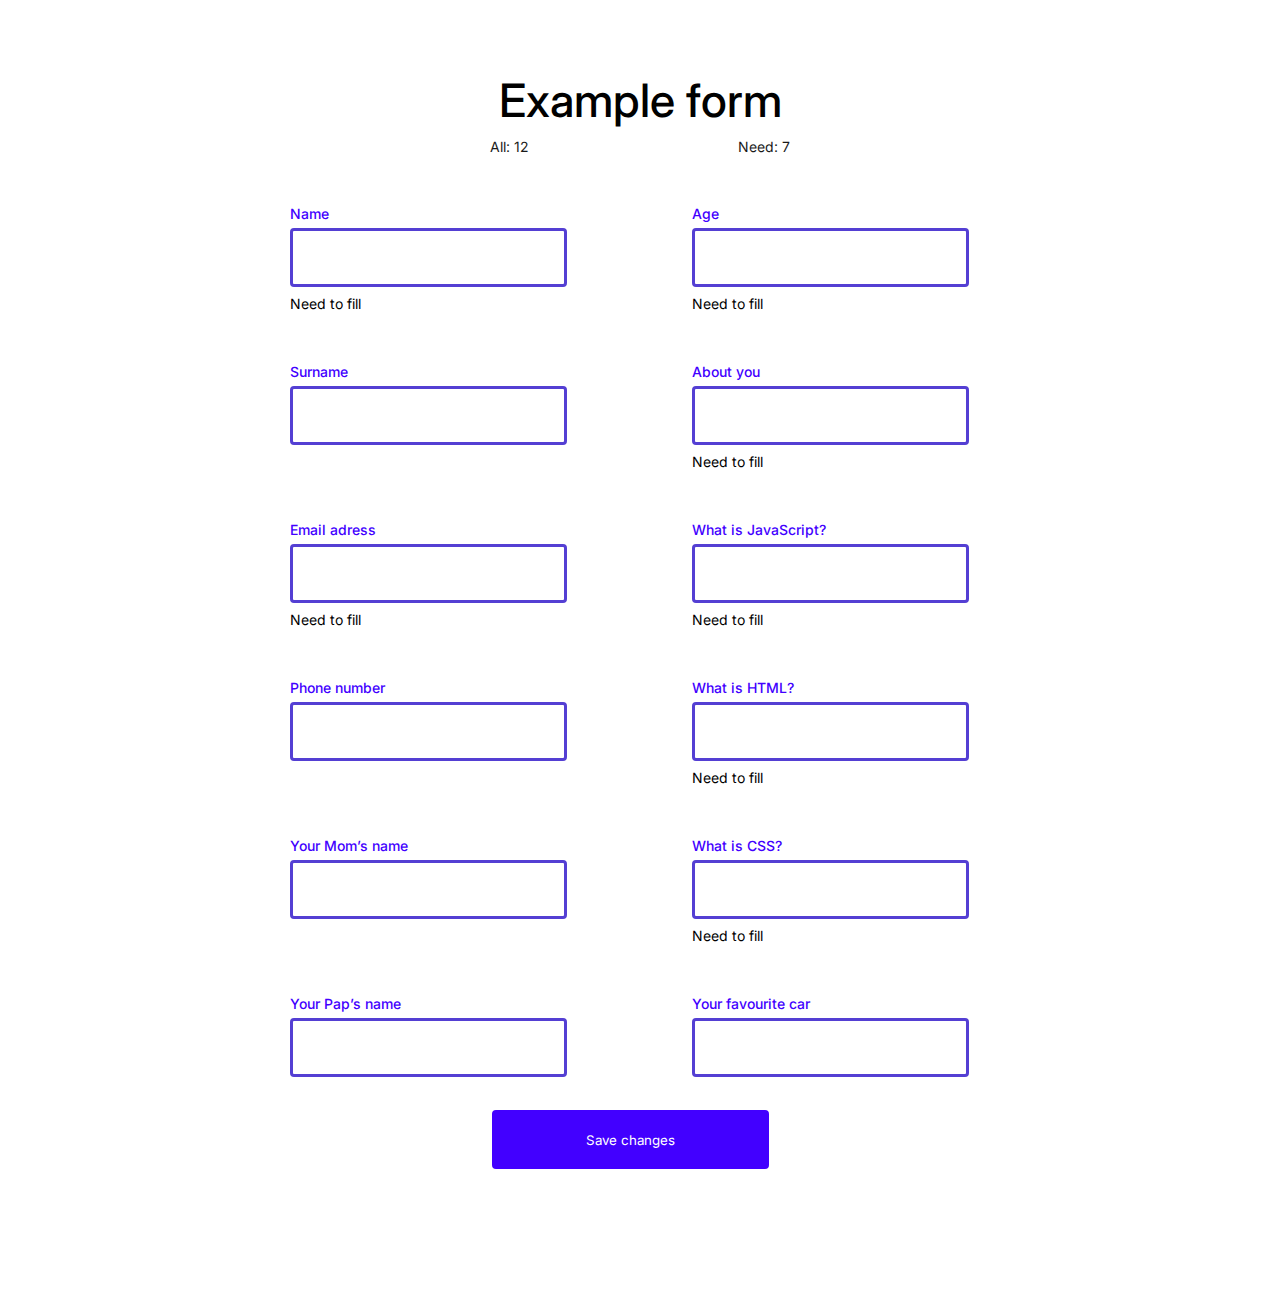
==== commit 7ea34854: "patterns" ====
--- a/index.html
+++ b/index.html
@@ -16,6 +16,7 @@
 <body>
 
     <div class="container">
+        <div class="balon">
         <div class="main-top">
             <div class="top-h1">
                 <h1>Example form</h1>
@@ -92,7 +93,7 @@
         <div class="main-block">
             <div class="input-block">
                 <label><p class="p-input">Your Mom’s name</p></label>
-                <input type="text" class="left" name="momName">
+                <input type="text" class="left" name="mumName">
             </div>
 
             <div class="input-block">
@@ -123,7 +124,16 @@
               </div>
           </form>
     </div>
+</div>
 
+
+
+
+    <!-- <div class="search-block">
+        <h1>find your favorite word</h1>
+<input type="search" id="search" class="search-inp">
+<p class="lor-p">Lorem ipsum dolor sit amet consectetur adipisicing elit. <br> Minus deleniti non accusantium sit alias culpa sapiente sed, <br> inventore fuga natus repudiandae dolorem doloribus tempore? <br> Nostrum rem distinctio quo beatae temporibus?</p>
+    </div> -->
     <script src="./script.js"></script>
 </body>
 
--- a/style.css
+++ b/style.css
@@ -16,6 +16,11 @@
 .container {
     width: 700px;
     margin: 0 auto;
+    animation: boom 3s 0s;
+}
+
+.balon {
+    animation: opc 3s 0s;
 }
 
 .top-text {
@@ -46,7 +51,7 @@
     width: 277px;
     height: 59px;
     background: #FFFFFF;
-    border: 2px solid #543FD3;
+    border: 3px solid #543FD3;
     border-radius: 4px;
     margin: 73px 125px 6px -140px;
     padding: 20px 12px;
@@ -149,19 +154,19 @@
 }
 
 .top {
-    animation: baloon 3s 0s ease;
+    animation: baloon 3s 3s ease;
 }
 
 .right {
-    animation: baloon-right 3s 0s ease;
+    animation: baloon-right 3s 3s ease;
 }
 
 .left {
-    animation: baloon-left 3s 0s ease;
+    animation: baloon-left 3s 3s ease;
 }
 
 .bottom {
-    animation: baloon-bottom 3s 0s ease;
+    animation: baloon-bottom 3s 3s ease;
 }
 
 @keyframes baloon {
@@ -263,4 +268,79 @@
         margin-bottom: 70px;
         opacity: 1;
     }
+}
+
+@keyframes boom {
+    0% {
+        height: 50px;
+        width: 50px;
+        border-radius: 50px;
+        background-color: red;
+    }    
+    25% {
+        height: 200px;
+        width: 200px;
+        border-radius: 200px;
+        background-color: red;
+    }
+    50% {
+        height: 500px;
+        width: 500px;
+        border-radius: 500px;
+        background-color: red;
+        background-size: 0;
+    } 
+    75% {
+        height: 1000px;
+        width: 1000px;
+        border-radius: 500px;
+        background-size: 0;
+        background-color: red;
+    }
+    90%{
+        height: 1500px;
+        width: 1500px;
+        border-radius: 1500px;
+        background-size: 0;
+        background-color: red;
+    }
+    100% {
+        
+        height: 1000px;
+        width: 1000px;
+        border-radius: 1000px;
+        background-image: url(./icon/knall-51702560.jpg);
+        background-repeat: no-repeat;
+        background-size: cover;
+    }
+}
+
+@keyframes opc {
+   from {
+    opacity: 0;
+   }   
+   to {
+    opacity: 0;
+   }
+}
+
+
+
+
+
+.search-block {
+    width: 90%;
+    text-align: center;
+    margin-left: 220px;
+    margin-bottom: 50px;
+}
+
+.lor-p {
+    margin: 50px 250px 0 0;
+    font-size: 18px;
+    font-weight: 100;
+}
+
+.search-block h1 {
+    margin: 50px 260px 0 0;
 }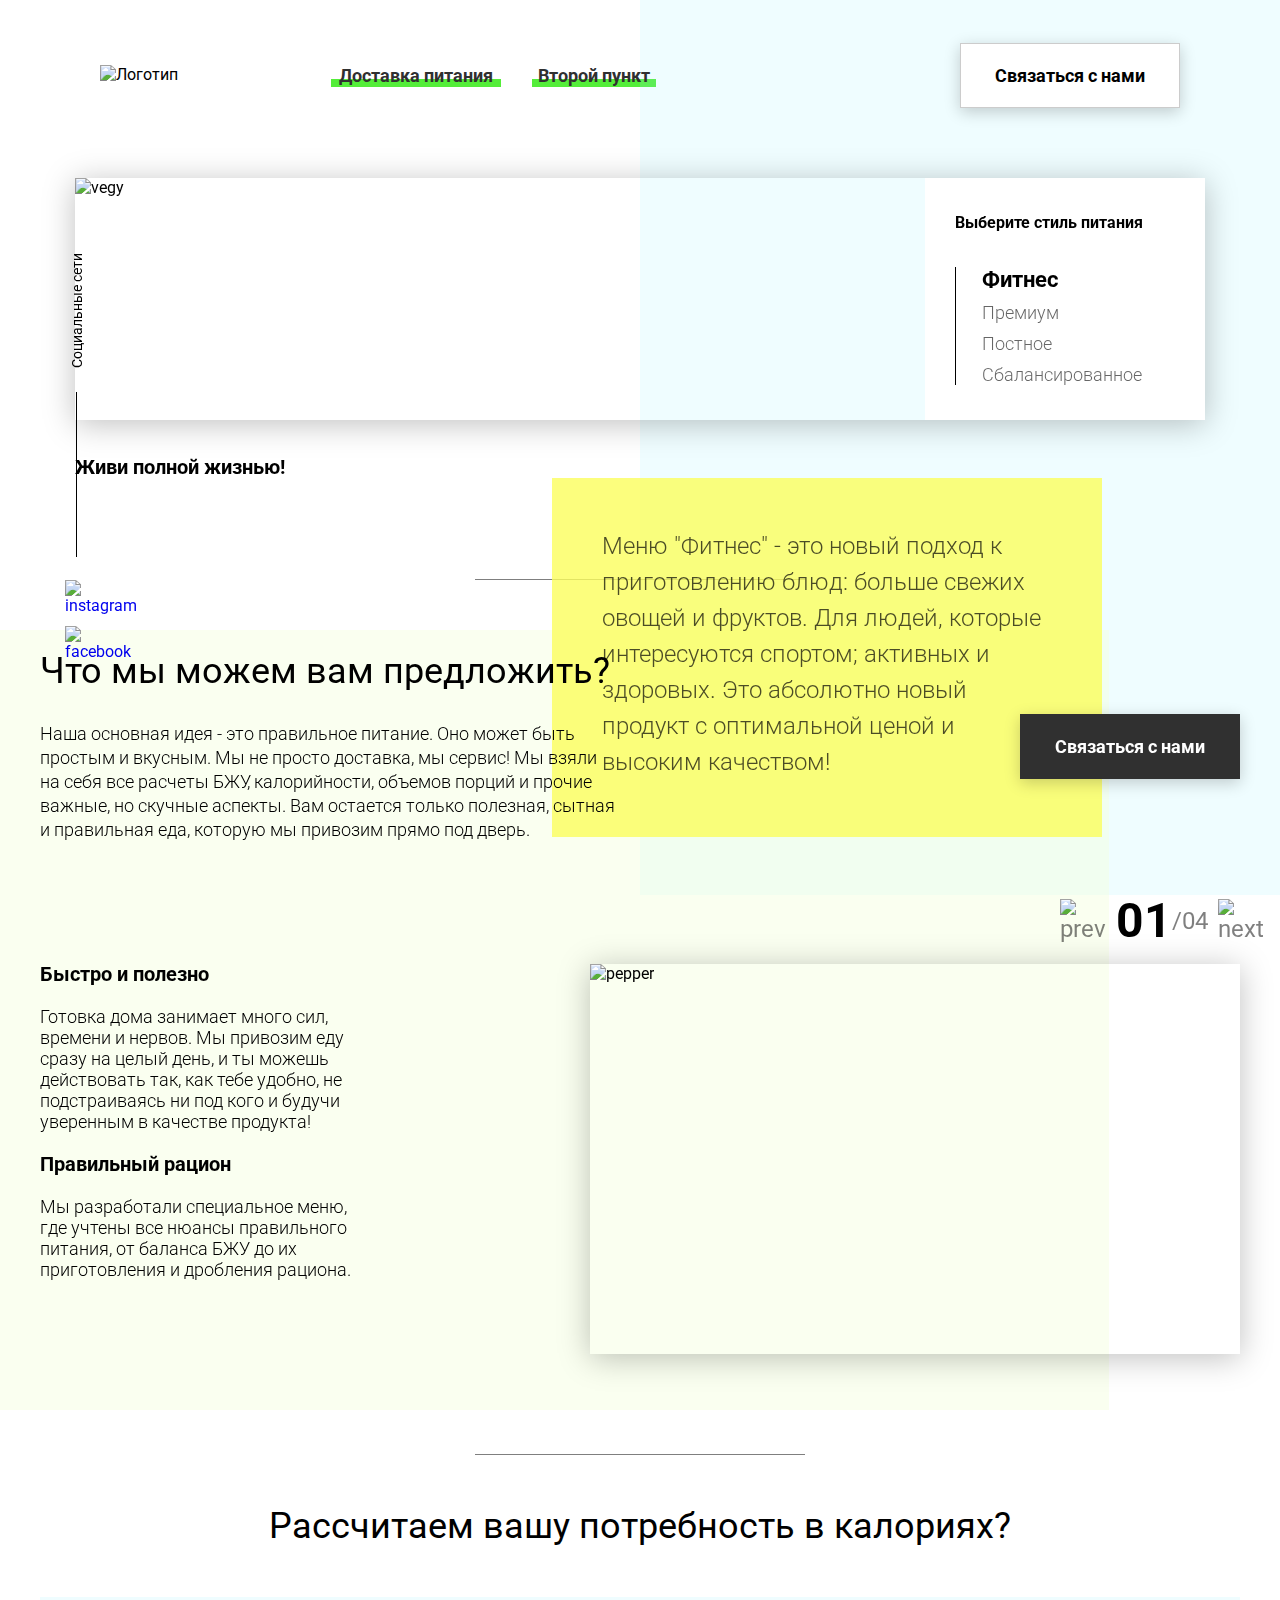
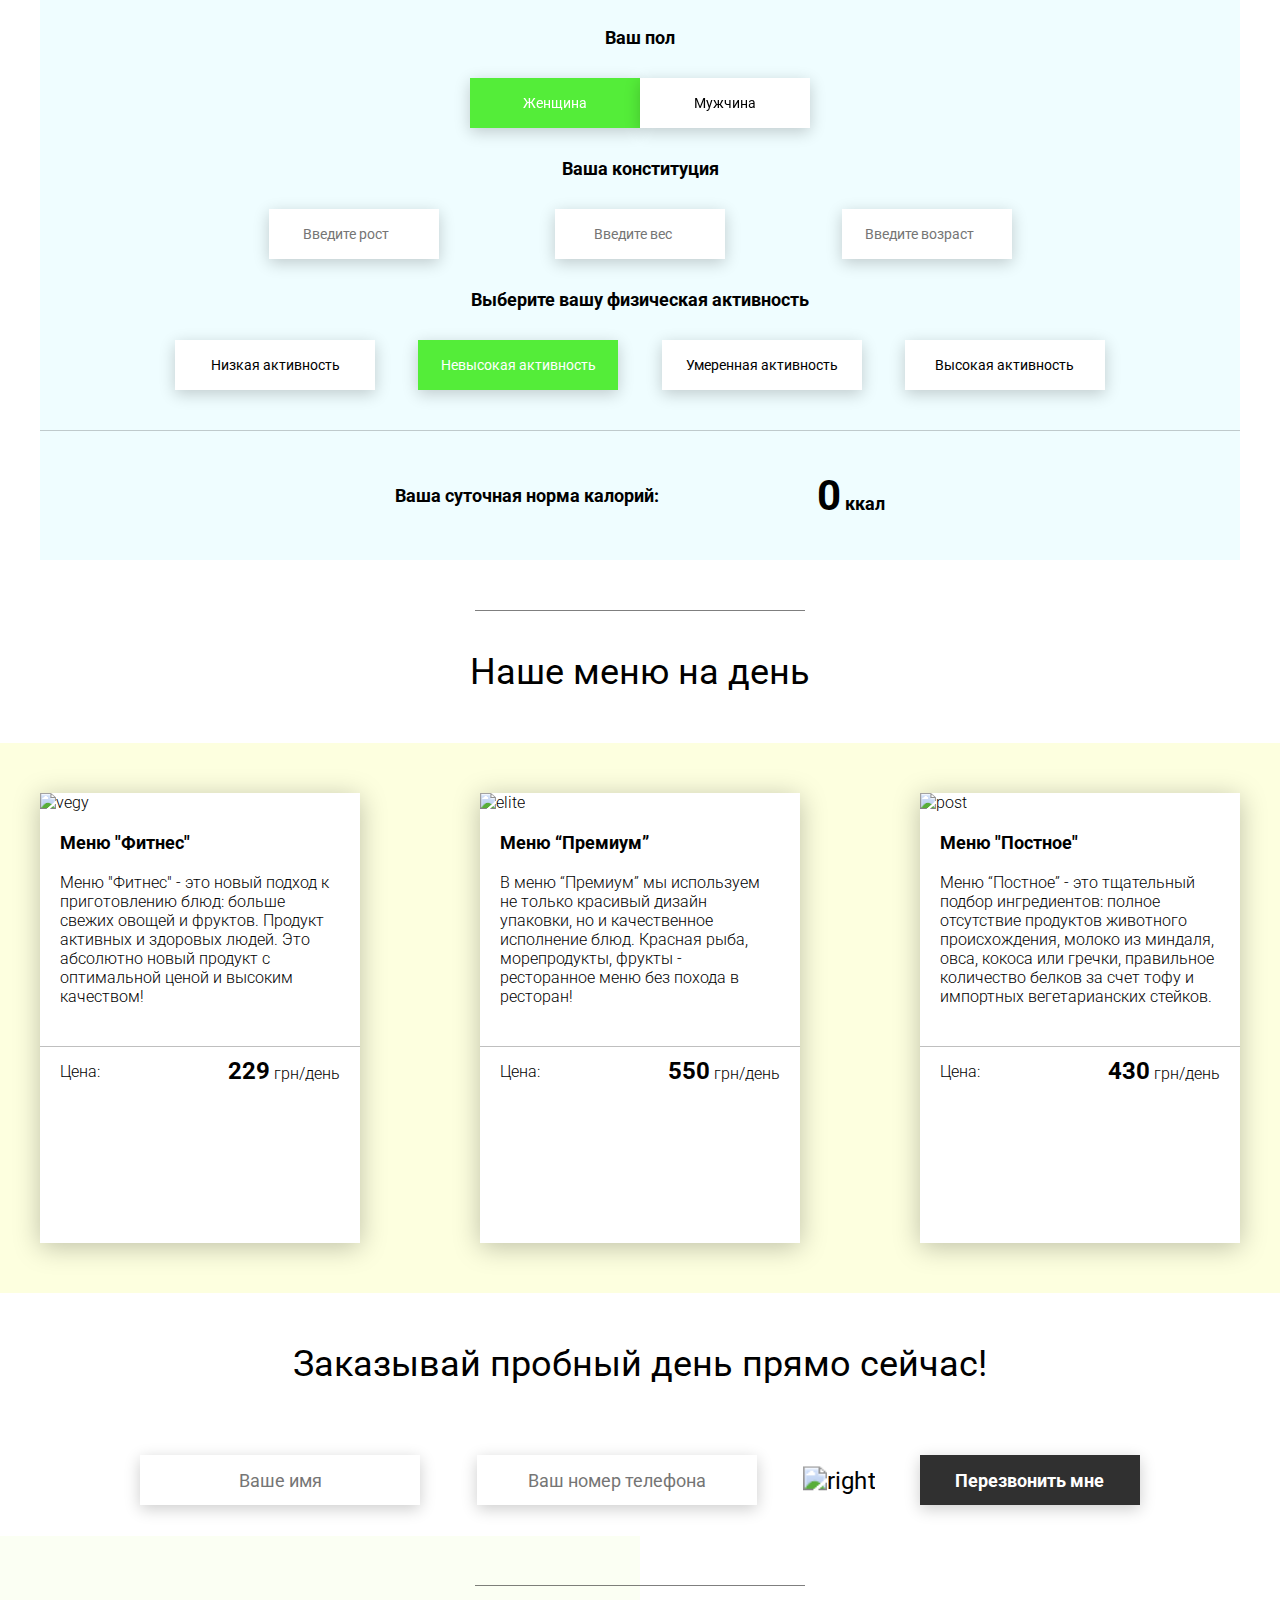
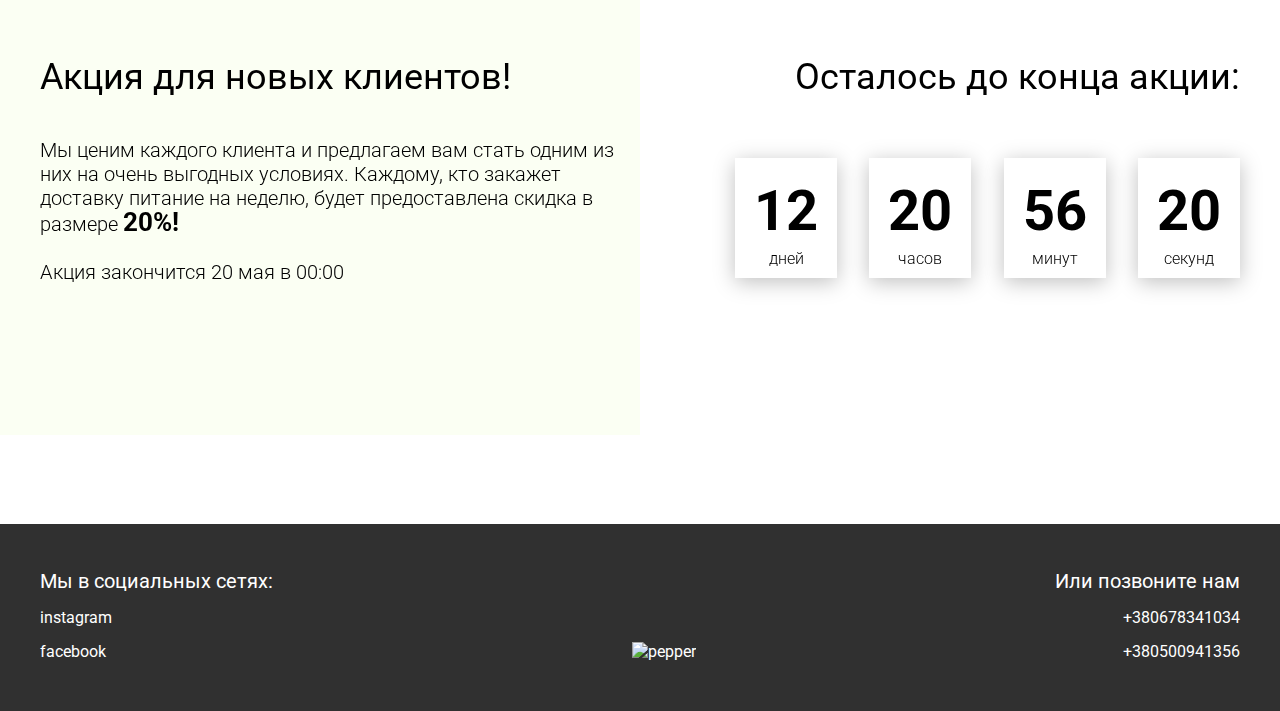
==== commit d6c8bb51: "Forms was added" ====
--- a/index.html
+++ b/index.html
@@ -1,141 +1,305 @@
 <!DOCTYPE html>
 <html lang="en">
-
 <head>
     <meta charset="UTF-8">
-    <meta http-equiv="X-UA-Compatible" content="IE=edge">
     <meta name="viewport" content="width=device-width, initial-scale=1.0">
-    <link rel="preconnect" href="https://fonts.googleapis.com">
-    <link rel="preconnect" href="https://fonts.gstatic.com" crossorigin>
-    <link href="https://fonts.googleapis.com/css2?family=Inter:wght@100;200;300;400;500;600;700;800;900&display=swap"
-        rel="stylesheet">
-    <link rel="stylesheet" href="./style.css">
-    <title>Document</title>
+    <title>Food</title>
+    <link rel="stylesheet" href="css/style.css">
 </head>
-
 <body>
-
-    <div class="container">
-        <div class="balon">
-        <div class="main-top">
-            <div class="top-h1">
-                <h1>Example form</h1>
-            </div>
-            <div class="top-text">
-                <p>All: 12</p>
-                <p id="error"></p>
-                <p id="success"></p>
-                <p>Need: 7</p>
-            </div>
-        </div>
-
-          <form id="sign_up">
- <div class="main-block">
-            <div class="input-block">
-                <label><p class="p-input">Name</p></label>
-                <input type="text" class="top inp-need" name="name">
-                <img src="./icon/Shape.png" class="img-error" width="20px" height="20px">
-            </div>
-
-            <div class="input-block">
-                <label><p class="p-input">Age</p></label>
-                <input type="number" class="top inp-need" name="age">
-                <img src="./icon/Shape.png" class="img-error" width="20px" height="20px">
-            </div>
-        </div>
-        <span class="need">Need to fill</span>
-        <span class="need fill">Need to fill</span>
-
-        <div class="main-block">
-            <div class="input-block">
-                <label><p class="p-input">Surname</p></label>
-                <input type="text" class="left" name="surname">
-            </div>
-
-            <div class="input-block">
-                <label><p class="p-input">About you</p></label>
-                <input type="text" class="right inp-need" name="aboutYou">
-                <img src="./icon/Shape.png" class="img-error" width="20px" height="20px">
-            </div>
-        </div>
-        <span class="fill-2 need">Need to fill</span>
-
-        <div class="main-block">
-            <div class="input-block">
-                <label><p class="p-input">Email adress</p></label>
-                <input type="email" class="left inp-need" name="email">
-                <img src="./icon/Shape.png" class="img-error" width="20px" height="20px">
-            </div>
-
-            <div class="input-block">
-                <label><p class="p-input">What is JavaScript?</p></label>
-                <input type="text" class="right inp-need" name="whatIsJS">
-                <img src="./icon/Shape.png" class="img-error" width="20px" height="20px">
-            </div>
-        </div>
-        <span class="need">Need to fill</span>
-        <span class="need fill">Need to fill</span>
-
-        <div class="main-block">
-            <div class="input-block">
-                <label><p class="p-input">Phone number</p></label>
-                <input type="number" class="left" name="number">
-            </div>
-
-            <div class="input-block">
-                <label><p class="p-input">What is HTML?</p></label>
-                <input type="text" class="right inp-need" name="whatIsHTML">
-                <img src="./icon/Shape.png" class="img-error" width="20px" height="20px">
-            </div>
-        </div>
-        <span class="fill-2 need">Need to fill</span>
-
-        <div class="main-block">
-            <div class="input-block">
-                <label><p class="p-input">Your Mom’s name</p></label>
-                <input type="text" class="left" name="mumName">
-            </div>
-
-            <div class="input-block">
-                <label><p class="p-input">What is CSS?</p></label>
-                <input type="text"  class="right inp-need" name="whatIsCSS">
-                <img src="./icon/Shape.png" class="img-error" width="20px" height="20px">
-            </div>
-        </div>
-        <span class="fill-2 need">Need to fill</span>
-
-        <div class="main-block">
-            <div class="input-block">
-                <label><p class="p-input">Your Pap’s name</p></label>
-                <input type="text" class="bottom" name="papName">
-            </div>
-
-            <div class="input-block">
-                <label><p class="p-input">Your favourite car</p></label>
-                <input type="text" class="bottom" name="yourCar">
-            </div>
-        </div>
-
-
-              <div class="btn-main">
-                <button class="main-btn">
-                    Save changes
-                </button>
-              </div>
-          </form>
-    </div>
-</div>
-
-
-
-
-    <!-- <div class="search-block">
-        <h1>find your favorite word</h1>
-<input type="search" id="search" class="search-inp">
-<p class="lor-p">Lorem ipsum dolor sit amet consectetur adipisicing elit. <br> Minus deleniti non accusantium sit alias culpa sapiente sed, <br> inventore fuga natus repudiandae dolorem doloribus tempore? <br> Nostrum rem distinctio quo beatae temporibus?</p>
-    </div> -->
-    <script src="./script.js"></script>
+    <header class="header">
+        <div class="header__left-block">
+            <div class="header__logo">
+                <img src="icons/logo.svg" alt="Логотип">
+            </div>
+            <nav class="header__links">
+                <a href="#" class="header__link">Доставка питания</a>
+                <a href="#" class="header__link">Второй пункт</a>
+            </nav>
+        </div>
+        <div class="header__right-block">
+            <button data-modal class="btn btn_white">Связаться с нами</button>
+        </div>
+    </header>
+    <div class="sidepanel">
+        <div class="sidepanel__text"><span>Социальные сети</span></div>
+        <div class="sidepanel__divider"></div>
+        <a href="#" class="sidepanel__icon">
+            <img src="icons/instagram.svg" alt="instagram">
+        </a>
+        <a href="#" class="sidepanel__icon">
+            <img src="icons/facebook.svg" alt="facebook">
+        </a>
+    </div>
+
+    <div class="preview">
+        <div class="bgc_blue"></div>
+        <div class="container">
+            <div class="tabcontainer">
+                <div class="tabcontent">
+                    <img src="img/tabs/vegy.jpg" alt="vegy">
+                    <div class="tabcontent__descr">
+                        Меню "Фитнес" - это новый подход к приготовлению блюд: больше свежих овощей и фруктов. Для людей, которые интересуются спортом; активных и здоровых. Это абсолютно новый продукт с оптимальной ценой и высоким качеством!
+                    </div>
+                </div>
+                <div class="tabcontent">
+                    <img src="img/tabs/elite.jpg" alt="elite">
+                    <div class="tabcontent__descr">
+                        Меню “Премиум” - мы используем не только красивый дизайн упаковки, но и качественное исполнение блюд. Красная рыба, морепродукты, фрукты - ресторанное меню без похода в ресторан!                                     
+                    </div>
+                </div>
+                <div class="tabcontent">
+                    <img src="img/tabs/post.jpg" alt="post">
+                    <div class="tabcontent__descr">
+                        Наше специальное “Постное меню” - это тщательный подбор ингредиентов: полное отсутствие продуктов животного происхождения. Полная гармония с собой и природой в каждом элементе! Все будет Ом!                                     
+                    </div>
+                </div>
+                <div class="tabcontent">
+                    <img src="img/tabs/vegy.jpg" alt="vegy">
+                    <div class="tabcontent__descr">
+                        Меню "Сбалансированное" - это соответствие вашего рациона всем научным рекомендациям. Мы тщательно просчитываем вашу потребность в к/б/ж/у и создаем лучшие блюда для вас.
+                    </div>
+                </div>
+                <div class="tabheader">
+                    <h3>Выберите стиль питания</h3>
+                    <div class="tabheader__items">
+                        <div class="tabheader__item tabheader__item_active">Фитнес</div>
+                        <div class="tabheader__item">Премиум</div>
+                        <div class="tabheader__item">Постное</div>
+                        <div class="tabheader__item">Сбалансированное</div>
+                    </div>
+                </div>
+            </div>
+            <div class="preview__life">Живи полной жизнью!</div>
+        </div>
+    </div>
+
+    <div class="divider"></div>
+
+    <div class="offer">
+        <div class="bgc_y"></div>
+        <div class="container">
+            <div class="offer__text">
+                <h2 class="title">Что мы можем вам предложить?</h2>
+                <div class="offer__descr">
+                    Наша основная идея - это правильное питание. Оно может быть простым и вкусным. Мы не просто доставка, мы сервис! Мы взяли на себя все расчеты БЖУ, калорийности, объемов порций и прочие важные, но скучные аспекты. Вам остается только полезная, сытная и правильная еда, которую мы привозим прямо под дверь.
+                </div>
+            </div>
+            <div class="offer__action">
+                <button data-modal class="btn btn_dark">Связаться с нами</button>
+            </div>
+        </div>
+        <div class="container">
+            <div class="offer__advantages">
+                <h2>Быстро и полезно</h2>
+                <div class="offer__advantages-text">
+                    Готовка дома занимает много сил, времени и нервов. Мы привозим еду сразу на целый день, и ты можешь действовать так, как тебе удобно, не подстраиваясь ни под кого и будучи уверенным в качестве продукта!
+                </div>
+                <h2>Правильный рацион</h2>
+                <div class="offer__advantages-text">
+                    Мы разработали специальное меню, где учтены все нюансы правильного питания, от баланса БЖУ до их приготовления и дробления рациона.
+                </div>
+            </div>
+            <div class="offer__slider">
+                <div class="offer__slider-counter">
+                    <div class="offer__slider-prev">
+                        <img src="icons/left.svg" alt="prev">
+                    </div>
+                    <span id="current">03</span>
+                    /
+                    <span id="total">04</span>
+                    <div class="offer__slider-next">
+                        <img src="icons/right.svg" alt="next">
+                    </div>
+                </div>
+                <div class="offer__slider-wrapper">
+                    <div class="offer__slide">
+                        <img src="img/slider/pepper.jpg" alt="pepper">
+                    </div>
+                    <div class="offer__slide">
+                        <img src="img/slider/food-12.jpg" alt="food">
+                    </div>
+                    <div class="offer__slide">
+                        <img src="img/slider/olive-oil.jpg" alt="oil">
+                    </div>
+                    <div class="offer__slide">
+                        <img src="img/slider/paprika.jpg" alt="paprika">
+                    </div>
+                </div>
+            </div>
+        </div>
+    </div>
+
+    <div class="divider"></div>
+
+    <div class="calculating">
+        <div class="container">
+            <h2 class="title">Рассчитаем вашу потребность в калориях?
+            </h2>
+            <div class="calculating__field">
+                <div class="calculating__subtitle">
+                    Ваш пол
+                </div>
+                <div class="calculating__choose" id="gender">
+                    <div data-gender="woman" class="calculating__choose-item calculating__choose-item_active">Женщина</div>
+                    <div data-gender="man" class="calculating__choose-item">Мужчина</div>
+                </div>
+
+                <div class="calculating__subtitle">
+                    Ваша конституция
+                </div>
+                <div class="calculating__choose calculating__choose_medium">
+                    <input type="number" id="height" placeholder="Введите рост" class="calculating__choose-item" required>
+                    <input type="number" id="weight" placeholder="Введите вес"  class="calculating__choose-item" required>
+                    <input type="number" id="age" placeholder="Введите возраст" class="calculating__choose-item" required>
+                </div>
+
+                <div class="calculating__subtitle">
+                    Выберите вашу физическая активность
+                </div>
+                <div class="calculating__choose calculating__choose_big">
+                    <div data-active="1.2" id="low" class="calculating__choose-item">Низкая активность </div>
+                    <div data-active="1.375" id="small"  class="calculating__choose-item calculating__choose-item_active">Невысокая активность</div>
+                    <div data-active="1.725" id="medium" class="calculating__choose-item">Умеренная активность</div>
+                    <div data-active="1.9" id="high" class="calculating__choose-item">Высокая активность</div>
+                </div>
+
+                <div class="calculating__divider"></div>
+
+                <div class="calculating__total">
+                    <div class="calculating__subtitle">
+                        Ваша суточная норма калорий:
+                    </div>
+                    <div class="calculating__result">
+                        <span>2700</span> ккал
+                    </div>
+                </div>
+            </div>
+        </div>
+    </div>
+
+    <div class="divider"></div>
+
+    <div class="menu">
+        <h2 class="title">Наше меню на день</h2>
+
+        <div class="menu__field">
+            <div class="container">
+                <div class="menu__item">
+                    <img src="img/tabs/vegy.jpg" alt="vegy">
+                    <h3 class="menu__item-subtitle">Меню "Фитнес"</h3>
+                    <div class="menu__item-descr">Меню "Фитнес" - это новый подход к приготовлению блюд: больше свежих овощей и фруктов. Продукт активных и здоровых людей. Это абсолютно новый продукт с оптимальной ценой и высоким качеством!</div>
+                    <div class="menu__item-divider"></div>
+                    <div class="menu__item-price">
+                        <div class="menu__item-cost">Цена:</div>
+                        <div class="menu__item-total"><span>229</span> грн/день</div>
+                    </div>
+                </div>
+                <div class="menu__item">
+                    <img src="img/tabs/elite.jpg" alt="elite">
+                    <h3 class="menu__item-subtitle">Меню “Премиум”</h3>
+                    <div class="menu__item-descr">В меню “Премиум” мы используем не только красивый дизайн упаковки, но и качественное исполнение блюд. Красная рыба, морепродукты, фрукты - ресторанное меню без похода в ресторан!</div>
+                    <div class="menu__item-divider"></div>
+                    <div class="menu__item-price">
+                        <div class="menu__item-cost">Цена:</div>
+                        <div class="menu__item-total"><span>550</span> грн/день</div>
+                    </div>
+                </div>
+                <div class="menu__item">
+                    <img src="img/tabs/post.jpg" alt="post">
+                    <h3 class="menu__item-subtitle">Меню "Постное"</h3>
+                    <div class="menu__item-descr">Меню “Постное” - это тщательный подбор ингредиентов: полное отсутствие продуктов животного происхождения, молоко из миндаля, овса, кокоса или гречки, правильное количество белков за счет тофу и импортных вегетарианских стейков. </div>
+                    <div class="menu__item-divider"></div>
+                    <div class="menu__item-price">
+                        <div class="menu__item-cost">Цена:</div>
+                        <div class="menu__item-total"><span>430</span> грн/день</div>
+                    </div>
+                </div>
+            </div>
+        </div>
+    </div>
+
+    <div class="order">
+        <div class="container">
+            <div class="title">Заказывай пробный день прямо сейчас!</div>
+            <form name="sign_up" action="#" class="order__form">
+                <input placeholder="Ваше имя" name="name" type="text" class="order__input">
+                <input placeholder="Ваш номер телефона" name="phone" type="phone" class="order__input">
+                <img src="icons/right.svg" alt="right">
+                <button class="btn btn_dark btn_min">Перезвонить мне</button>
+            </form>
+        </div>
+    </div>
+
+    <div class="divider"></div>
+
+    <div class="promotion">
+        <div class="bgc_y"></div>
+        <div class="container">
+            <div class="promotion__text">
+                <div class="title">Акция для новых клиентов!</div>
+                <div class="promotion__descr">
+                    Мы ценим каждого клиента и предлагаем вам стать одним из них на очень выгодных условиях. 
+                    Каждому, кто закажет доставку питание на неделю, будет предоставлена скидка в размере <span>20%!</span>
+                    <br><br>
+                    Акция закончится 20 мая в 00:00
+                </div>
+            </div>
+            <div class="promotion__timer">
+                <div class="title">Осталось до конца акции:</div>
+                <div class="timer">
+                    <div class="timer__block">
+                        <span id="days">12</span>
+                        дней
+                    </div>
+                    <div class="timer__block">
+                        <span id="hours">20</span>
+                        часов
+                    </div>
+                    <div class="timer__block">
+                        <span id="minutes">56</span>
+                        минут
+                    </div>
+                    <div class="timer__block">
+                        <span id="seconds">20</span>
+                        секунд
+                    </div>
+                </div>
+            </div>
+        </div>
+    </div>
+
+    <footer class="footer">
+        <div class="container">
+            <div class="social">
+                <div class="subtitle">Мы в социальных сетях:</div>
+                <a href="#" class="link">instagram</a>
+                <a href="#" class="link">facebook</a>
+            </div>
+            <div class="pepper">
+                <img src="icons/veg.svg" alt="pepper">
+            </div>
+            <div class="call">
+                <div class="subtitle">Или позвоните нам</div>
+                <a href="#" class="link">+380678341034</a>
+                <a href="#" class="link">+380500941356</a>
+            </div>
+        </div>
+    </footer>
+
+    <div class="modal">
+        <div class="modal__dialog">
+            <div class="modal__content">
+                <form action="#">
+                    <div data-close class="modal__close">&times;</div>
+                    <div class="modal__title">Мы свяжемся с вами как можно быстрее!</div>
+                    <input required placeholder="Ваше имя" name="name" type="text" class="modal__input">
+                    <input required placeholder="Ваш номер телефона" name="phone" type="phone" class="modal__input">
+                    <button class="btn btn_dark btn_min">Перезвонить мне</button>
+                </form>
+            </div>
+        </div>
+    </div>
+    <script src="js/script.js"></script>
 </body>
-
-</html>
-
+</html>--- a/css/style.css
+++ b/css/style.css
@@ -0,0 +1,772 @@
+@import url(https://fonts.googleapis.com/css?family=Roboto:300,400,700&display=swap&subset=cyrillic-ext);
+* {
+  -webkit-box-sizing: border-box;
+  box-sizing: border-box;
+  margin: 0;
+  padding: 0;
+  font-family: Roboto, sans-serif; }
+
+a {
+  text-decoration: none; }
+
+.btn {
+  width: 220px;
+  height: 65px;
+  display: -webkit-box;
+  display: -ms-flexbox;
+  display: flex;
+  -webkit-box-pack: center;
+  -ms-flex-pack: center;
+  justify-content: center;
+  -webkit-box-align: center;
+  -ms-flex-align: center;
+  align-items: center;
+  background-color: #fff;
+  font-size: 18px;
+  font-weight: 700;
+  border: 1px solid rgba(0, 0, 0, 0.2);
+  -webkit-box-shadow: 0 4px 15px rgba(0, 0, 0, 0.2);
+  box-shadow: 0 4px 15px rgba(0, 0, 0, 0.2);
+  cursor: pointer;
+  -webkit-transition: .3s all;
+  -o-transition: .3s all;
+  transition: .3s all;
+  outline: 0; }
+
+.btn_white {
+  background-color: #fff; }
+
+.btn_dark {
+  background-color: #303030;
+  color: #fff;
+  border: none; }
+
+.btn_min {
+  height: 50px; }
+
+.btn:hover {
+  -webkit-box-shadow: 0 4px 30px rgba(0, 0, 0, 0.3);
+  box-shadow: 0 4px 30px rgba(0, 0, 0, 0.3); }
+
+.container {
+  max-width: 1200px;
+  margin: 0 auto; }
+
+.divider {
+  width: 330px;
+  height: 1px;
+  margin: 0 auto;
+  background-color: rgba(0, 0, 0, 0.5); }
+
+.title {
+  font-size: 36px;
+  font-weight: 400; }
+
+.header {
+  display: -webkit-box;
+  display: -ms-flexbox;
+  display: flex;
+  -webkit-box-pack: justify;
+  -ms-flex-pack: justify;
+  justify-content: space-between;
+  -webkit-box-align: center;
+  -ms-flex-align: center;
+  align-items: center;
+  height: 150px;
+  gap: 10px;
+  padding: 0 100px; }
+
+.header__left-block {
+  display: -webkit-box;
+  display: -ms-flexbox;
+  display: flex;
+  -webkit-box-pack: justify;
+  -ms-flex-pack: justify;
+  justify-content: space-between;
+  min-width: 550px; }
+
+.header__logo {
+  max-width: 170px; }
+
+.header__logo img {
+  width: 100%; }
+
+.header__links {
+  display: -webkit-box;
+  display: -ms-flexbox;
+  display: flex;
+  -webkit-box-align: center;
+  -ms-flex-align: center;
+  align-items: center; }
+
+.header__link {
+  position: relative;
+  margin-right: 45px;
+  font-weight: 700;
+  font-size: 18px;
+  color: #303030; }
+
+.header__link:after {
+  content: '';
+  position: absolute;
+  display: block;
+  width: 110%;
+  left: -5%;
+  bottom: -1px;
+  z-index: -1;
+  height: 8px;
+  background: #54ed39; }
+
+.header__link:last-child {
+  margin-right: 0; }
+
+.sidepanel {
+  position: fixed;
+  left: 5%;
+  bottom: 50%;
+  -webkit-transform: translateY(50%);
+  -ms-transform: translateY(50%);
+  transform: translateY(50%);
+  height: 400px;
+  width: 25px;
+  display: -webkit-box;
+  display: -ms-flexbox;
+  display: flex;
+  -webkit-box-orient: vertical;
+  -webkit-box-direction: normal;
+  -ms-flex-direction: column;
+  flex-direction: column;
+  -webkit-box-pack: justify;
+  -ms-flex-pack: justify;
+  justify-content: space-between;
+  -webkit-box-align: center;
+  -ms-flex-align: center;
+  align-items: center; }
+
+.sidepanel__text {
+  width: 120px;
+  height: 120px;
+  font-size: 14px; }
+
+.sidepanel__text span {
+  display: -webkit-box;
+  display: -ms-flexbox;
+  display: flex;
+  -webkit-transform: rotate(-90deg) translateX(-50px);
+  -ms-transform: rotate(-90deg) translateX(-50px);
+  transform: rotate(-90deg) translateX(-50px); }
+
+.sidepanel__divider {
+  width: 1px;
+  height: 165px;
+  background-color: #000; }
+
+.sidepanel__icon {
+  width: 24px;
+  height: 24px; }
+
+.sidepanel__icon img {
+  width: 100%; }
+
+.preview {
+  padding: 28px 0 100px 0;
+  position: relative; }
+
+.preview__life {
+  font-weight: 700;
+  font-size: 20px;
+  margin-left: 35px;
+  margin-top: 35px; }
+
+.bgc_blue {
+  position: absolute;
+  right: 0;
+  top: -155px;
+  width: 50vw;
+  height: 900px;
+  background: rgba(146, 242, 255, 0.15);
+  z-index: -1; }
+
+.tabcontainer {
+  display: -webkit-box;
+  display: -ms-flexbox;
+  display: flex;
+  width: 1130px;
+  margin: 0 auto;
+  -webkit-box-shadow: 0 4px 30px rgba(0, 0, 0, 0.25);
+  box-shadow: 0 4px 30px rgba(0, 0, 0, 0.25); }
+
+.tabcontent {
+  width: 850px;
+  position: relative; }
+
+.tabcontent img {
+  width: 100%;
+  height: 100%;
+  -o-object-fit: cover;
+  object-fit: cover; }
+
+.tabcontent__descr {
+  position: absolute;
+  top: 300px;
+  right: -177px;
+  width: 550px;
+  height: 359px;
+  background: rgba(251, 254, 93, 0.8);
+  padding: 50px;
+  font-size: 24px;
+  font-weight: 300;
+  line-height: 36px;
+  color: rgba(0, 0, 0, 0.7); }
+
+.tabheader {
+  width: 280px;
+  padding: 35px 30px;
+  background-color: #fff; }
+
+.tabheader h3 {
+  font-weight: 700;
+  font-size: 16px; }
+
+.tabheader__items {
+  margin-top: 35px;
+  padding-left: 26px;
+  border-left: 1px solid #000; }
+
+.tabheader__item {
+  font-weight: 700;
+  font-size: 18px;
+  font-weight: 300;
+  margin-top: 10px;
+  color: rgba(0, 0, 0, 0.6);
+  cursor: pointer;
+  -webkit-transition: .3s all;
+  -o-transition: .3s all;
+  transition: .3s all; }
+
+.tabheader__item_active {
+  color: #000;
+  font-size: 22px;
+  font-weight: 700; }
+
+.offer {
+  padding: 70px 0 100px 0;
+  position: relative; }
+
+.offer .container {
+  display: -webkit-box;
+  display: -ms-flexbox;
+  display: flex;
+  -webkit-box-pack: justify;
+  -ms-flex-pack: justify;
+  justify-content: space-between; }
+
+.offer .bgc_y {
+  position: absolute;
+  width: 1109px;
+  height: 780px;
+  background: rgba(243, 255, 222, 0.45);
+  z-index: -1;
+  top: 50px; }
+
+.offer__text {
+  width: 580px; }
+
+.offer__descr {
+  font-size: 18px;
+  margin-top: 30px;
+  font-weight: 300;
+  line-height: 24px; }
+
+.offer__action {
+  display: -webkit-box;
+  display: -ms-flexbox;
+  display: flex;
+  -webkit-box-align: center;
+  -ms-flex-align: center;
+  align-items: center;
+  -webkit-box-pack: end;
+  -ms-flex-pack: end;
+  justify-content: flex-end; }
+
+.offer__advantages {
+  width: 330px;
+  margin-top: 50px; }
+
+.offer__advantages h2 {
+  font-weight: 700;
+  font-size: 20px;
+  margin-top: 20px; }
+
+.offer__advantages h2:first-child {
+  margin-top: 70px; }
+
+.offer__advantages-text {
+  margin-top: 20px;
+  font-size: 18px;
+  font-weight: 300;
+  line-height: 21px; }
+
+.offer__slider {
+  width: 650px;
+  margin-top: 50px;
+  display: -webkit-box;
+  display: -ms-flexbox;
+  display: flex;
+  -webkit-box-orient: vertical;
+  -webkit-box-direction: normal;
+  -ms-flex-direction: column;
+  flex-direction: column;
+  -webkit-box-align: end;
+  -ms-flex-align: end;
+  align-items: flex-end; }
+
+.offer__slider-counter {
+  display: -webkit-box;
+  display: -ms-flexbox;
+  display: flex;
+  width: 180px;
+  -webkit-box-align: center;
+  -ms-flex-align: center;
+  align-items: center;
+  font-size: 24px;
+  color: rgba(0, 0, 0, 0.5); }
+
+.offer__slider-wrapper {
+  width: 100%;
+  margin-top: 15px;
+  -webkit-box-shadow: 0 4px 30px rgba(0, 0, 0, 0.25);
+  box-shadow: 0 4px 30px rgba(0, 0, 0, 0.25); }
+
+.offer__slider-prev {
+  margin-right: 10px;
+  cursor: pointer; }
+
+.offer__slider-next {
+  margin-left: 10px;
+  cursor: pointer; }
+
+.offer__slider #current {
+  font-size: 48px;
+  font-weight: 700;
+  color: #000; }
+
+.offer__slide {
+  width: 100%;
+  height: 390px; }
+
+.offer__slide img {
+  width: 100%;
+  height: 100%;
+  -o-object-fit: cover;
+  object-fit: cover; }
+
+.calculating {
+  padding: 50px 0; }
+
+.calculating .title {
+  text-align: center; }
+
+.calculating__field {
+  width: 100%;
+  margin-top: 50px;
+  background: rgba(146, 242, 255, 0.15);
+  padding: 30px 0 40px 0; }
+
+.calculating__subtitle {
+  text-align: center;
+  font-size: 18px;
+  font-weight: 700;
+  margin-top: 30px; }
+
+.calculating__subtitle:first-child {
+  margin-top: 0; }
+
+.calculating #gender:after {
+  content: '';
+  position: absolute;
+  top: 50%;
+  -webkit-transform: translateY(-50%);
+  -ms-transform: translateY(-50%);
+  transform: translateY(-50%);
+  display: block;
+  width: 16px;
+  height: 16px;
+  background: url(../icons/switch.svg) center center/cover no-repeat; }
+
+.calculating__choose {
+  position: relative;
+  display: -webkit-box;
+  display: -ms-flexbox;
+  display: flex;
+  margin-top: 30px;
+  -webkit-box-pack: center;
+  -ms-flex-pack: center;
+  justify-content: center; }
+
+.calculating__choose-item {
+  display: -webkit-box;
+  display: -ms-flexbox;
+  display: flex;
+  -webkit-box-align: center;
+  -ms-flex-align: center;
+  align-items: center;
+  -webkit-box-pack: center;
+  -ms-flex-pack: center;
+  justify-content: center;
+  width: 170px;
+  height: 50px;
+  padding: 0 10px;
+  background: #fff;
+  -webkit-box-shadow: 0 4px 15px rgba(0, 0, 0, 0.2);
+  box-shadow: 0 4px 15px rgba(0, 0, 0, 0.2);
+  border: none;
+  text-align: center;
+  font-size: 14px;
+  cursor: pointer;
+  outline: 0;
+  -webkit-transition: .3s all;
+  -o-transition: .3s all;
+  transition: .3s all; }
+
+.calculating__choose-item_active {
+  color: #fff;
+  background-color: #54ed39; }
+
+.calculating__choose_medium {
+  width: 743px;
+  -webkit-box-pack: justify;
+  -ms-flex-pack: justify;
+  justify-content: space-between;
+  margin: 30px auto 0 auto; }
+
+.calculating__choose_big {
+  width: 930px;
+  -webkit-box-pack: justify;
+  -ms-flex-pack: justify;
+  justify-content: space-between;
+  margin: 30px auto 0 auto; }
+
+.calculating__choose_big .calculating__choose-item {
+  width: 200px; }
+
+.calculating__divider {
+  width: 100%;
+  height: 1px;
+  margin: 40px auto;
+  background-color: rgba(0, 0, 0, 0.2); }
+
+.calculating__total {
+  width: 490px;
+  margin: 0 auto;
+  display: -webkit-box;
+  display: -ms-flexbox;
+  display: flex;
+  -webkit-box-pack: justify;
+  -ms-flex-pack: justify;
+  justify-content: space-between;
+  -webkit-box-align: center;
+  -ms-flex-align: center;
+  align-items: center; }
+
+.calculating__result {
+  font-size: 18px;
+  font-weight: 700; }
+
+.calculating__result span {
+  font-size: 42px; }
+
+.menu {
+  padding: 40px 0 50px 0; }
+
+.menu .container {
+  display: -webkit-box;
+  display: -ms-flexbox;
+  display: flex;
+  -webkit-box-pack: justify;
+  -ms-flex-pack: justify;
+  justify-content: space-between;
+  -webkit-box-align: start;
+  -ms-flex-align: start;
+  align-items: flex-start; }
+
+.menu .title {
+  text-align: center; }
+
+.menu__field {
+  margin-top: 50px;
+  padding: 50px 0;
+  width: 100%;
+  background: rgba(249, 254, 126, 0.25); }
+
+.menu__item {
+  width: 320px;
+  min-height: 450px;
+  background: #fff;
+  -webkit-box-shadow: 0 4px 25px rgba(0, 0, 0, 0.25);
+  box-shadow: 0 4px 25px rgba(0, 0, 0, 0.25);
+  font-size: 16px;
+  font-weight: 300; }
+
+.menu__item img {
+  width: 100%;
+  height: 200px;
+  -o-object-fit: cover;
+  object-fit: cover; }
+
+.menu__item-subtitle {
+  font-weight: 700;
+  font-size: 18px;
+  padding: 0 20px;
+  margin-top: 20px; }
+
+.menu__item-descr {
+  margin-top: 20px;
+  padding: 0 20px; }
+
+.menu__item-divider {
+  width: 100%;
+  height: 1px;
+  background-color: rgba(0, 0, 0, 0.25);
+  margin-top: 40px; }
+
+.menu__item-price {
+  display: -webkit-box;
+  display: -ms-flexbox;
+  display: flex;
+  -webkit-box-pack: justify;
+  -ms-flex-pack: justify;
+  justify-content: space-between;
+  -webkit-box-align: center;
+  -ms-flex-align: center;
+  align-items: center;
+  padding: 10px 20px; }
+
+.menu__item-price span {
+  font-size: 24px;
+  font-weight: 700; }
+
+.order {
+  padding-bottom: 80px; }
+
+.order .title {
+  text-align: center; }
+
+.order__form {
+  margin-top: 70px;
+  padding: 0 100px;
+  display: -webkit-box;
+  display: -ms-flexbox;
+  display: flex;
+  -webkit-box-pack: justify;
+  -ms-flex-pack: justify;
+  justify-content: space-between;
+  -webkit-box-align: center;
+  -ms-flex-align: center;
+  align-items: center; }
+
+.order__form img {
+  -webkit-transform: scale(1.5);
+  -ms-transform: scale(1.5);
+  transform: scale(1.5); }
+
+.order__input {
+  width: 280px;
+  height: 50px;
+  background: #fff;
+  -webkit-box-shadow: 0 4px 15px rgba(0, 0, 0, 0.2);
+  box-shadow: 0 4px 15px rgba(0, 0, 0, 0.2);
+  border: none;
+  font-size: 18px;
+  text-align: center;
+  padding: 0 20px;
+  outline: 0; }
+
+.promotion {
+  padding: 70px 0 240px 0;
+  position: relative; }
+
+.promotion .container {
+  display: -webkit-box;
+  display: -ms-flexbox;
+  display: flex; }
+
+.promotion .bgc_y {
+  position: absolute;
+  width: 50%;
+  height: 499px;
+  background: rgba(243, 255, 222, 0.35);
+  z-index: -1;
+  top: -50px;
+  left: 0; }
+
+.promotion__text {
+  width: 50%; }
+
+.promotion__descr {
+  margin-top: 40px;
+  font-size: 20px;
+  line-height: 24px;
+  font-weight: 300; }
+
+.promotion__descr span {
+  font-weight: 700;
+  font-size: 26px; }
+
+.promotion__timer {
+  width: 50%; }
+
+.promotion__timer .title {
+  text-align: right; }
+
+.promotion__timer .timer {
+  margin-top: 60px;
+  padding-left: 95px;
+  display: -webkit-box;
+  display: -ms-flexbox;
+  display: flex;
+  -webkit-box-pack: justify;
+  -ms-flex-pack: justify;
+  justify-content: space-between;
+  -webkit-box-align: center;
+  -ms-flex-align: center;
+  align-items: center; }
+
+.promotion__timer .timer__block {
+  width: 102px;
+  height: 120px;
+  background: #fff;
+  -webkit-box-shadow: 0 4px 20px rgba(0, 0, 0, 0.25);
+  box-shadow: 0 4px 20px rgba(0, 0, 0, 0.25);
+  font-size: 16px;
+  font-weight: 300;
+  text-align: center; }
+
+.promotion__timer .timer__block span {
+  display: block;
+  margin-top: 20px;
+  margin-bottom: 5px;
+  font-size: 56px;
+  font-weight: 700; }
+
+.footer {
+  min-height: 180px;
+  background-color: #303030;
+  padding: 45px 0 50px 0;
+  color: #fff; }
+
+.footer .container {
+  height: 100%;
+  display: -webkit-box;
+  display: -ms-flexbox;
+  display: flex;
+  -webkit-box-pack: justify;
+  -ms-flex-pack: justify;
+  justify-content: space-between;
+  -webkit-box-align: end;
+  -ms-flex-align: end;
+  align-items: flex-end; }
+
+.footer .subtitle {
+  font-size: 20px; }
+
+.footer .link {
+  display: block;
+  margin-top: 15px;
+  font-size: 16px;
+  color: #fff; }
+
+.footer .call {
+  text-align: right; }
+
+.modal {
+  position: fixed;
+  top: 0;
+  left: 0;
+  z-index: 1050;
+  display: none;
+  width: 100%;
+  height: 100%;
+  overflow: hidden;
+  opacity: 0;
+  -webkit-transition: .5s ease;
+  -o-transition: .5s ease;
+  transition: .5s ease;
+  background-color: rgba(0, 0, 0, 0.5); }
+
+.modal__dialog {
+  max-width: 500px;
+  margin: 40px auto; }
+
+.modal__content {
+  position: relative;
+  width: 100%;
+  padding: 40px;
+  background-color: #fff;
+  border: 1px solid rgba(0, 0, 0, 0.2);
+  border-radius: 4px;
+  max-height: 80vh;
+  overflow-y: auto; }
+
+.modal__close {
+  position: absolute;
+  top: 8px;
+  right: 14px;
+  font-size: 30px;
+  color: #000;
+  opacity: .5;
+  font-weight: 700;
+  border: none;
+  background-color: transparent;
+  cursor: pointer; }
+
+.modal__title {
+  text-align: center;
+  font-size: 22px;
+  text-transform: uppercase; }
+
+.modal__input {
+  display: block;
+  margin: 20px auto 20px auto;
+  width: 280px;
+  height: 50px;
+  background: #fff;
+  -webkit-box-shadow: 0 4px 15px rgba(0, 0, 0, 0.2);
+  box-shadow: 0 4px 15px rgba(0, 0, 0, 0.2);
+  border: none;
+  font-size: 18px;
+  text-align: center;
+  padding: 0 20px;
+  outline: 0; }
+
+.modal .btn {
+  display: block;
+  width: 280px;
+  margin: 0 auto; }
+
+.show {
+  display: block; }
+
+.hide {
+  display: none; }
+
+.fade {
+  -webkit-animation-name: fade;
+  animation-name: fade;
+  -webkit-animation-duration: 1.5s;
+  animation-duration: 1.5s; }
+
+.error {
+  background-color: red; }
+
+@-webkit-keyframes fade {
+  from {
+    opacity: 0.1; }
+  to {
+    opacity: 1; } }
+
+@keyframes fade {
+  from {
+    opacity: 0.1; }
+  to {
+    opacity: 1; } }
